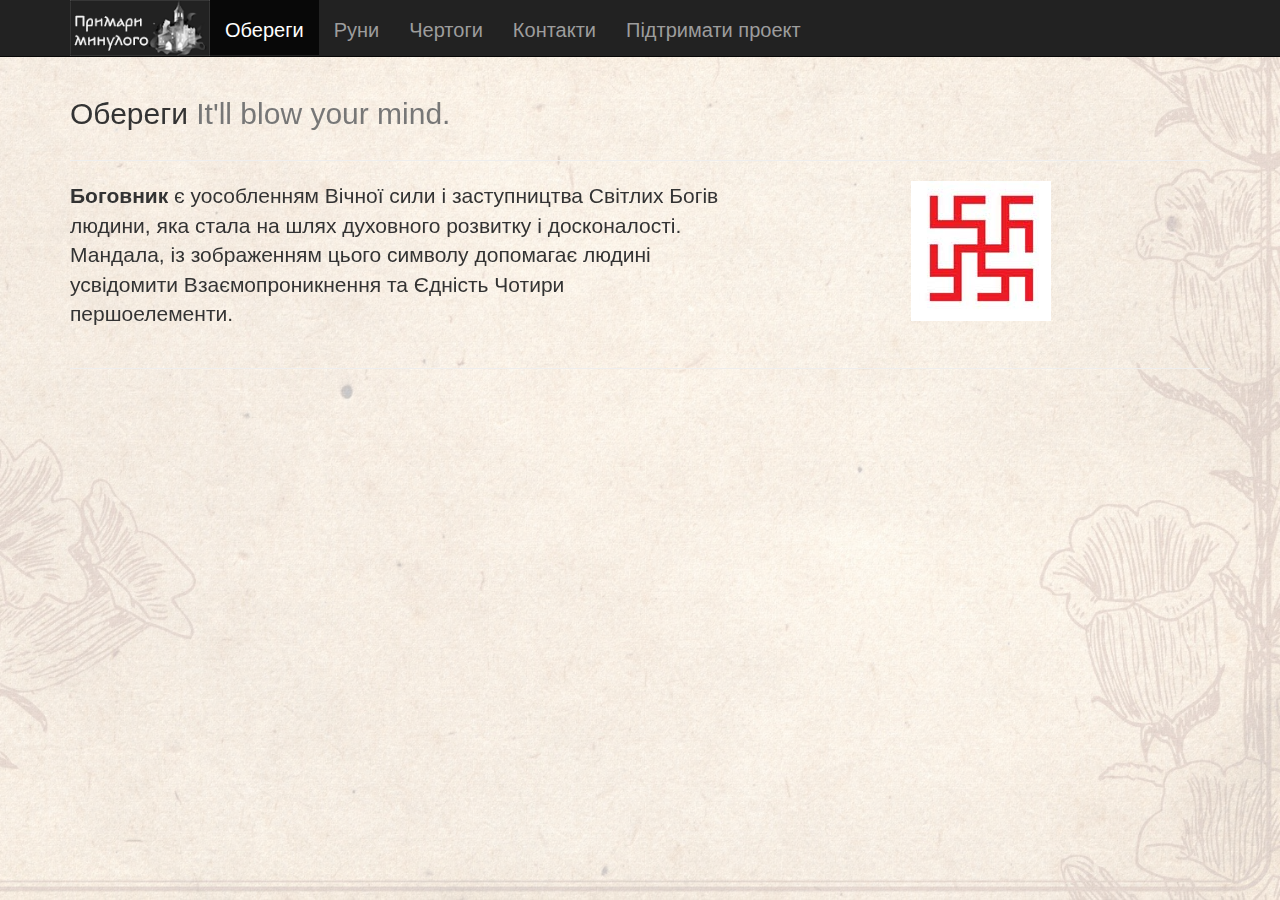
==== amulets.html @ 84f767ae "Updated navbar" ====
<!DOCTYPE html>
<html lang="en">
    <head>
        <meta charset="UTF-8">
        <meta content="width=device-width, initial-scale=1.0" name="viewport">
        <meta name="description" content="">
        <meta name="author" content="AntonMitchenko">
        <meta content="" name="keywords">
        <title>Runes and amulets</title>

        <!-- Favicons -->
        <link href="assets/img/favicon.png" rel="icon" type="image/png">
        <!-- Bootstrap core CSS -->
        <link href="assets/css/bootstrap.min.css" rel="stylesheet">
        <!-- Template Main CSS File -->
        <link href="assets/css/my_style.css" rel="stylesheet">
    </head>
<body>

<header>
    <div class="navbar-wrapper">
        <nav class="navbar navbar-inverse navbar-static-top">
          <div class="container">
            <div class="navbar-header">
                <a href="main_page.html"><img src="assets/img/logo_tr.png" alt="logo"></a>
                <button type="button" class="navbar-toggle collapsed" data-toggle="collapse" data-target="#navbar" aria-expanded="false" aria-controls="navbar">
                    <span class="sr-only">Toggle navigation</span>
                    <span class="icon-bar"></span>
                    <span class="icon-bar"></span>
                    <span class="icon-bar"></span>
                </button>
            </div>
            <div id="navbar" class="navbar-collapse collapse">
              <ul class="nav navbar-nav">
                <li  class="active"><a href="amulets.html">Обереги</a></li>
                <li><a href="runes.html">Руни</a></li>
                <li><a href="character.html">Чертоги</a></li>
                <li><a href="contact.html">Контакти</a></li>
                <li><a href="support_ua.html">Підтримати проект</a></li>
              </ul>
            </div>
          </div>
        </nav>
    </div>
</header>

<main>
    <div class="container">
        <div class="row">
            <div class="col-md-7">
                <h2 class="featurette-heading">Обереги <span class="text-muted">It'll blow your mind.</span></h2>
            </div>
        </div>
        <hr class="featurette-divider">
        <div class="row featurette">
            <div class="col-md-7">
              <p class="lead"><b>Боговник</b> є уособленням Вічної сили і заступництва Світлих Богів людини, яка стала на шлях духовного розвитку і досконалості. Мандала, із зображенням цього символу допомагає людині усвідомити Взаємопроникнення та Єдність Чотири першоелементи.</p>
            </div>
            <div class="col-md-5">
              <img class="featurette-image img-responsive center-block" data-src="holder.js/500x500/auto" alt="500x500" src="assets/img/ob1.jpg" data-holder-rendered="true">
            </div>
        </div>
        <hr class="featurette-divider">
    </div>
</main>

<footer>

</footer>

<!-- jQuery (necessary for Bootstrap's JavaScript plugins) -->
<script src="https://ajax.googleapis.com/ajax/libs/jquery/1.11.3/jquery.min.js"></script>
<!-- Include all compiled plugins (below), or include individual files as needed -->
<script src="assets/js/bootstrap.min.js"></script>
</body>
</html>
---- assets/css/my_style.css ----
/*Pseudo-element selector*/
body::before {
  content: "";
  position: fixed;
  background: #040404 url("../img/bg2.jpg") top right no-repeat;
  opacity: .25;
  background-size: cover;
  left: 0;
  right: 0;
  top: 0;
  height: 100vh;
  z-index: -1;
}
/*Combinators*/
.navbar-nav>li>a {
  font-size: 20px;
  padding-top: 20px;
}
/*Class  selector*/
.navbar-toggle {
  position: relative;
  padding: 16px 13px;
}
/*Responsive*/
@media (max-width: 450px) {
  .cba-logo {
    width: 316px;
  }
}
/*Pseudo-class selector*/
/*Id selector*/
img[alt="logo"] {
  width: 140px;
}
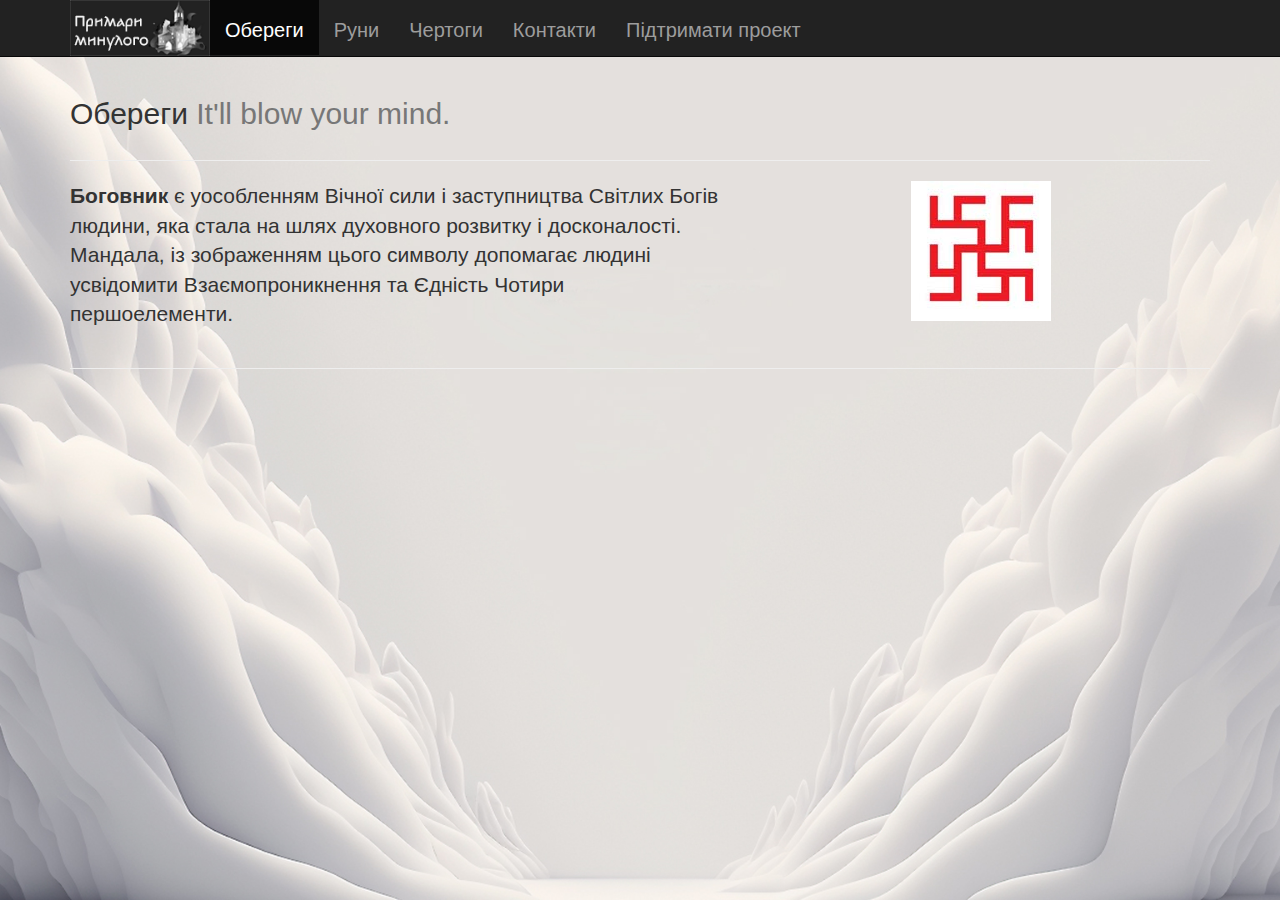
==== commit c3d7a3cc: "Updated bg" ====
--- a/amulets.html
+++ b/amulets.html
@@ -1,22 +1,22 @@
 <!DOCTYPE html>
 <html lang="en">
-    <head>
-        <meta charset="UTF-8">
-        <meta content="width=device-width, initial-scale=1.0" name="viewport">
-        <meta name="description" content="">
-        <meta name="author" content="AntonMitchenko">
-        <meta content="" name="keywords">
-        <title>Runes and amulets</title>
+<head>
+    <meta charset="UTF-8">
+    <meta content="width=device-width, initial-scale=1.0" name="viewport">
+    <meta name="description" content="">
+    <meta name="author" content="AntonMitchenko">
+    <meta content="" name="keywords">
+    <title>Runes and amulets</title>
 
-        <!-- Favicons -->
-        <link href="assets/img/favicon.png" rel="icon" type="image/png">
-        <!-- Bootstrap core CSS -->
-        <link href="assets/css/bootstrap.min.css" rel="stylesheet">
-        <!-- Template Main CSS File -->
-        <link href="assets/css/my_style.css" rel="stylesheet">
-    </head>
+    <!-- Favicons -->
+    <link href="assets/img/favicon.png" rel="icon" type="image/png">
+    <!-- Bootstrap core CSS -->
+    <link href="assets/css/bootstrap.min.css" rel="stylesheet">
+    <!-- Template Main CSS File -->
+    <link href="assets/css/my_style.css" rel="stylesheet">
+</head>
 <body>
-
+<section id="background_section" data-speed="2" data-type="background">
 <header>
     <div class="navbar-wrapper">
         <nav class="navbar navbar-inverse navbar-static-top">
@@ -67,7 +67,7 @@
 <footer>
 
 </footer>
-
+</section>
 <!-- jQuery (necessary for Bootstrap's JavaScript plugins) -->
 <script src="https://ajax.googleapis.com/ajax/libs/jquery/1.11.3/jquery.min.js"></script>
 <!-- Include all compiled plugins (below), or include individual files as needed -->
--- a/assets/css/my_style.css
+++ b/assets/css/my_style.css
@@ -1,16 +1,10 @@
-/*Pseudo-element selector*/
-body::before {
-  content: "";
-  position: fixed;
-  background: #040404 url("../img/bg2.jpg") top right no-repeat;
-  opacity: .25;
-  background-size: cover;
-  left: 0;
-  right: 0;
-  top: 0;
-  height: 100vh;
-  z-index: -1;
-}
+/*
+Check out "bootstrap.css" for the following requirements:
+- Pseudo-element selector (line 2585)
+- Pseudo-class selector (line 48-49)
+- Id selector (line 48-49)
+- Box Model
+*/
 /*Combinators*/
 .navbar-nav>li>a {
   font-size: 20px;
@@ -27,8 +21,17 @@
     width: 316px;
   }
 }
-/*Pseudo-class selector*/
-/*Id selector*/
+
+/*selector with attribute*/
 img[alt="logo"] {
   width: 140px;
 }
+#background_section {
+  background: lightblue url("/assets/img/bg_w.jpg") no-repeat fixed center 2%;
+  background-size: cover;
+  height: 100vh; /* 100% of viewport height */
+  margin: 0 auto;
+  position: relative;
+}
+
+
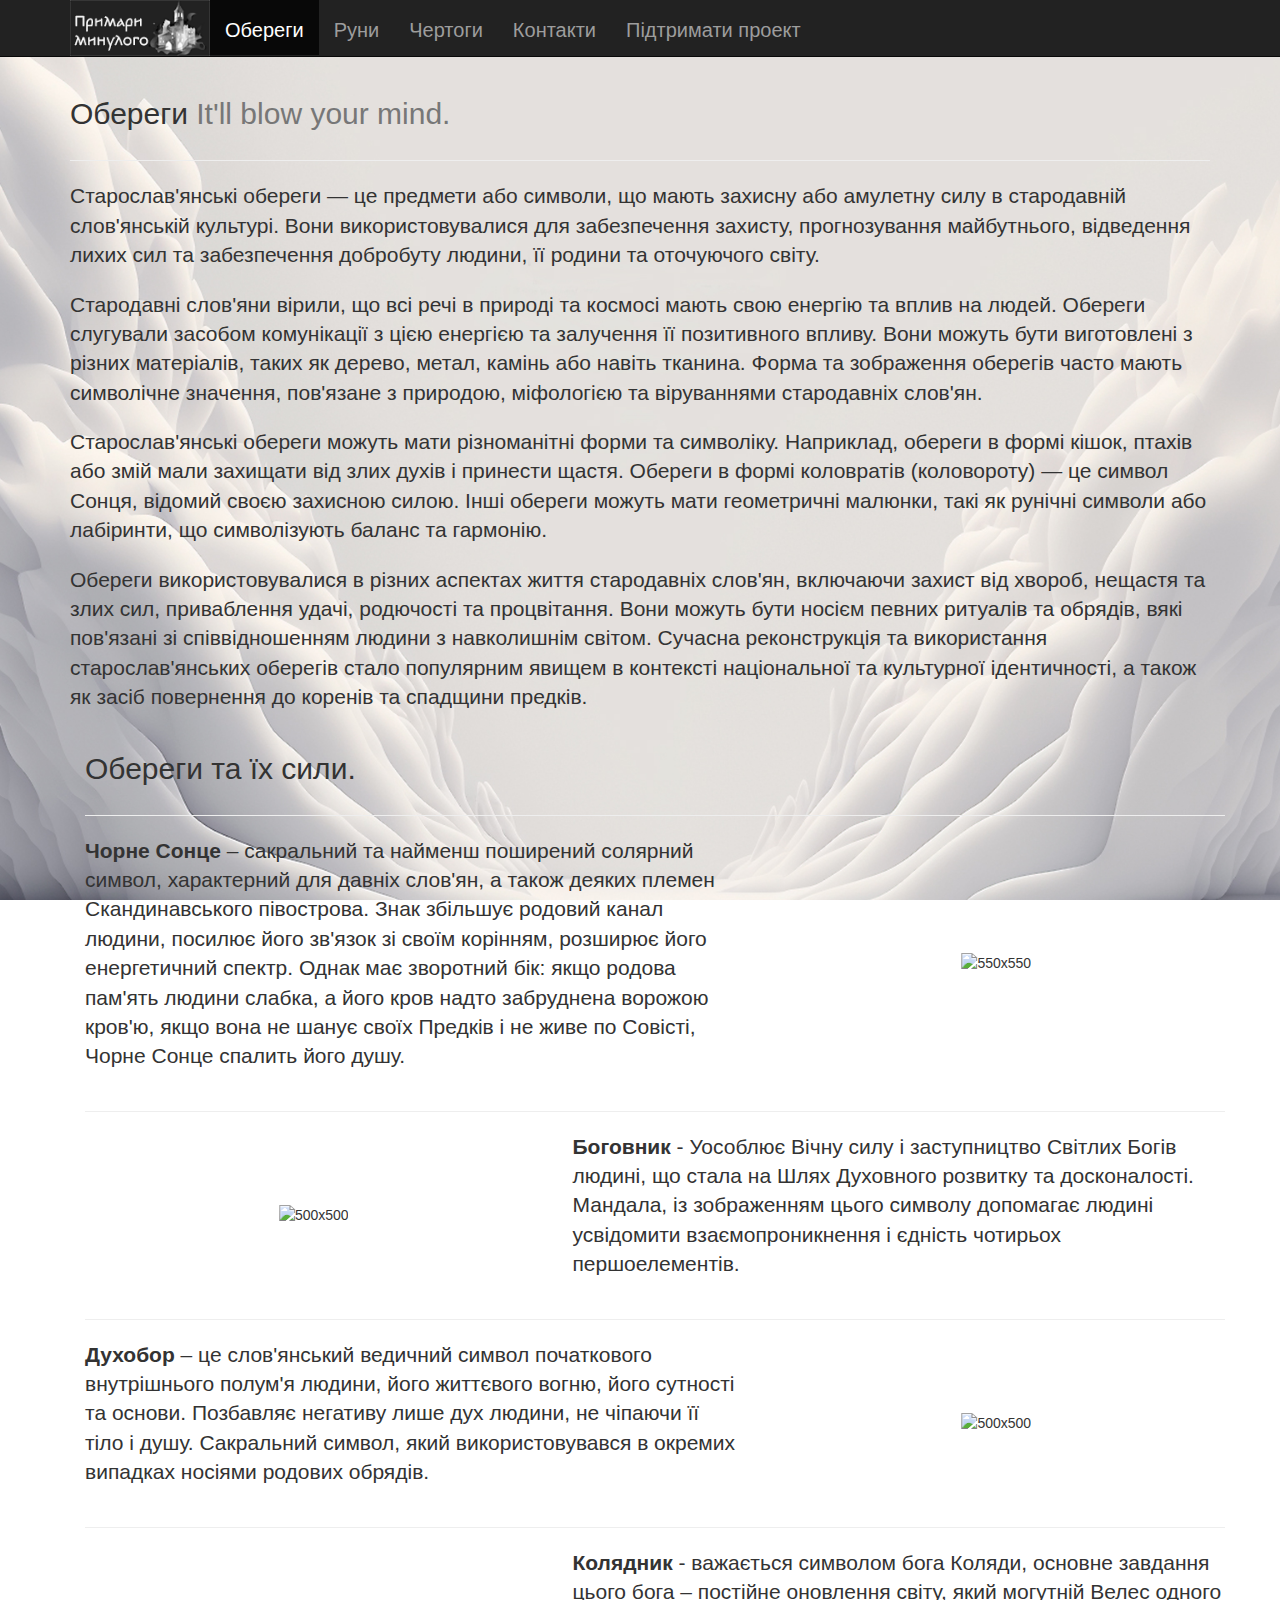
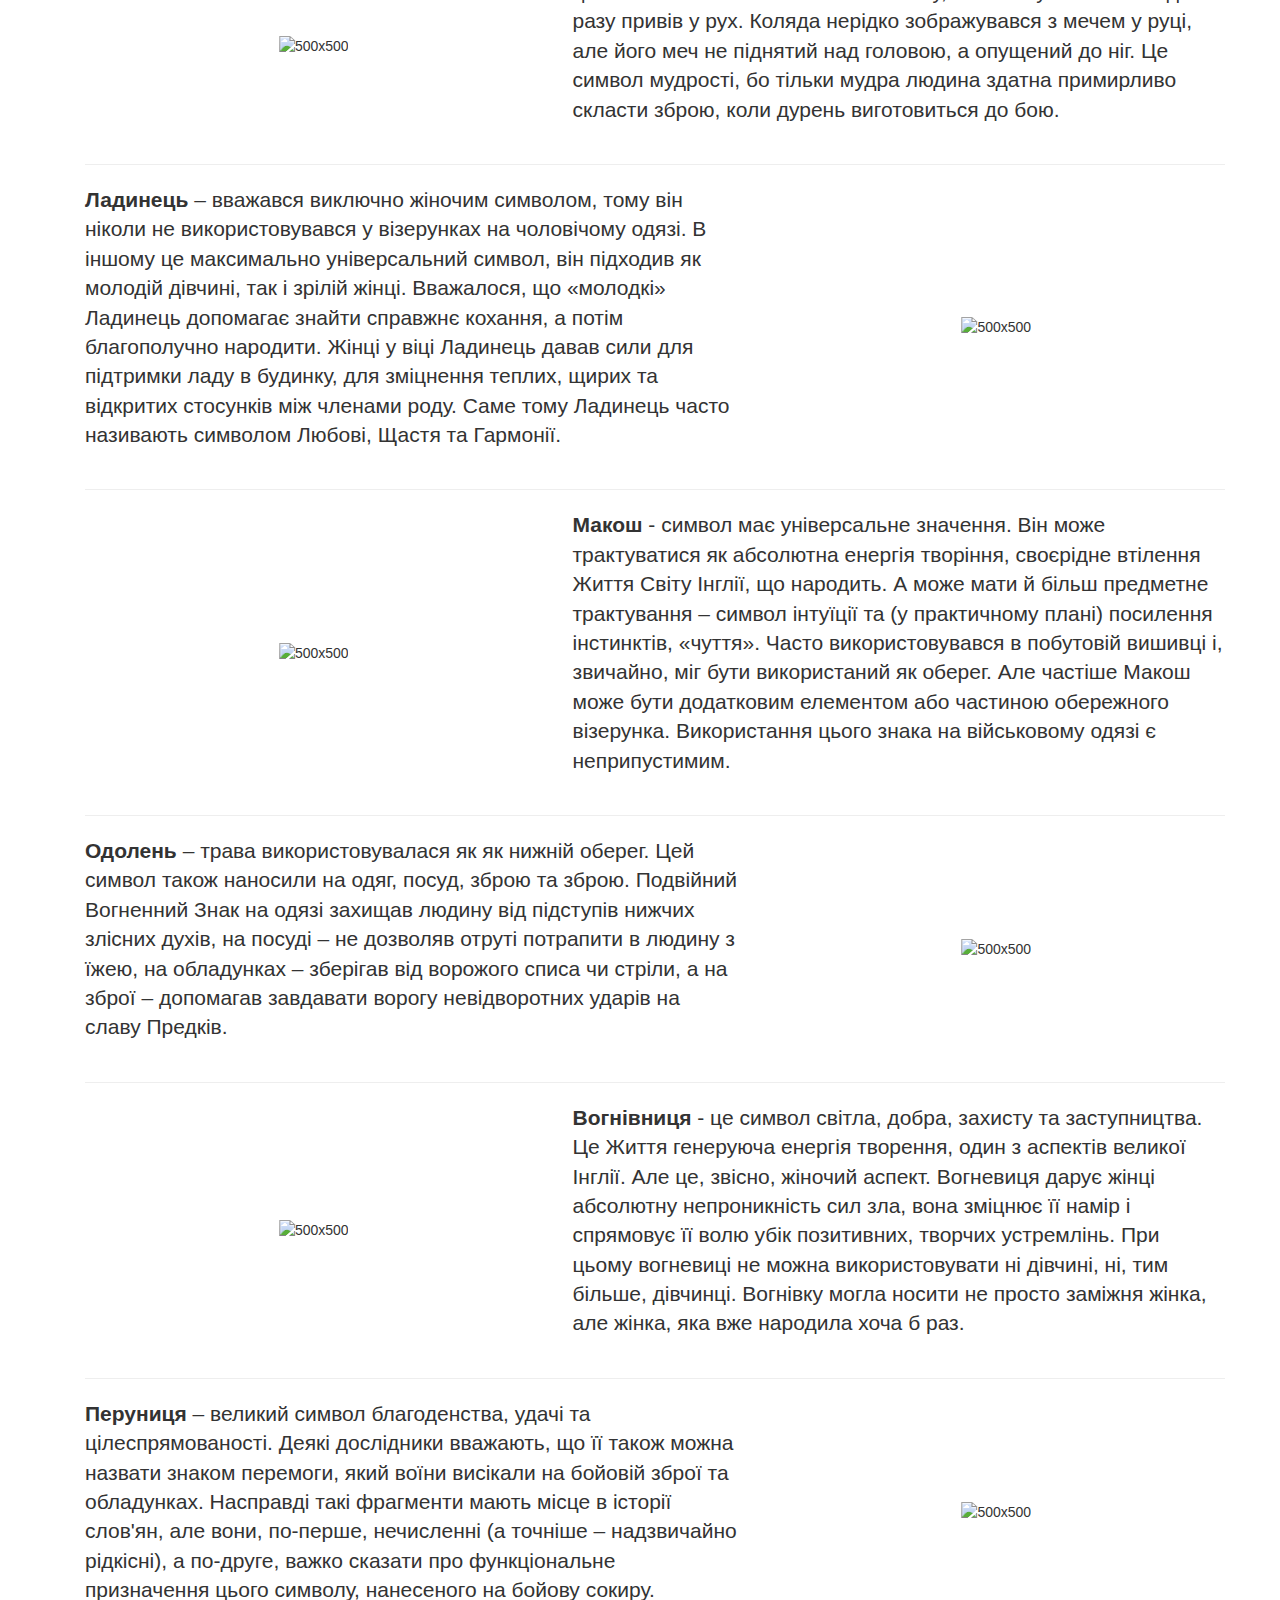
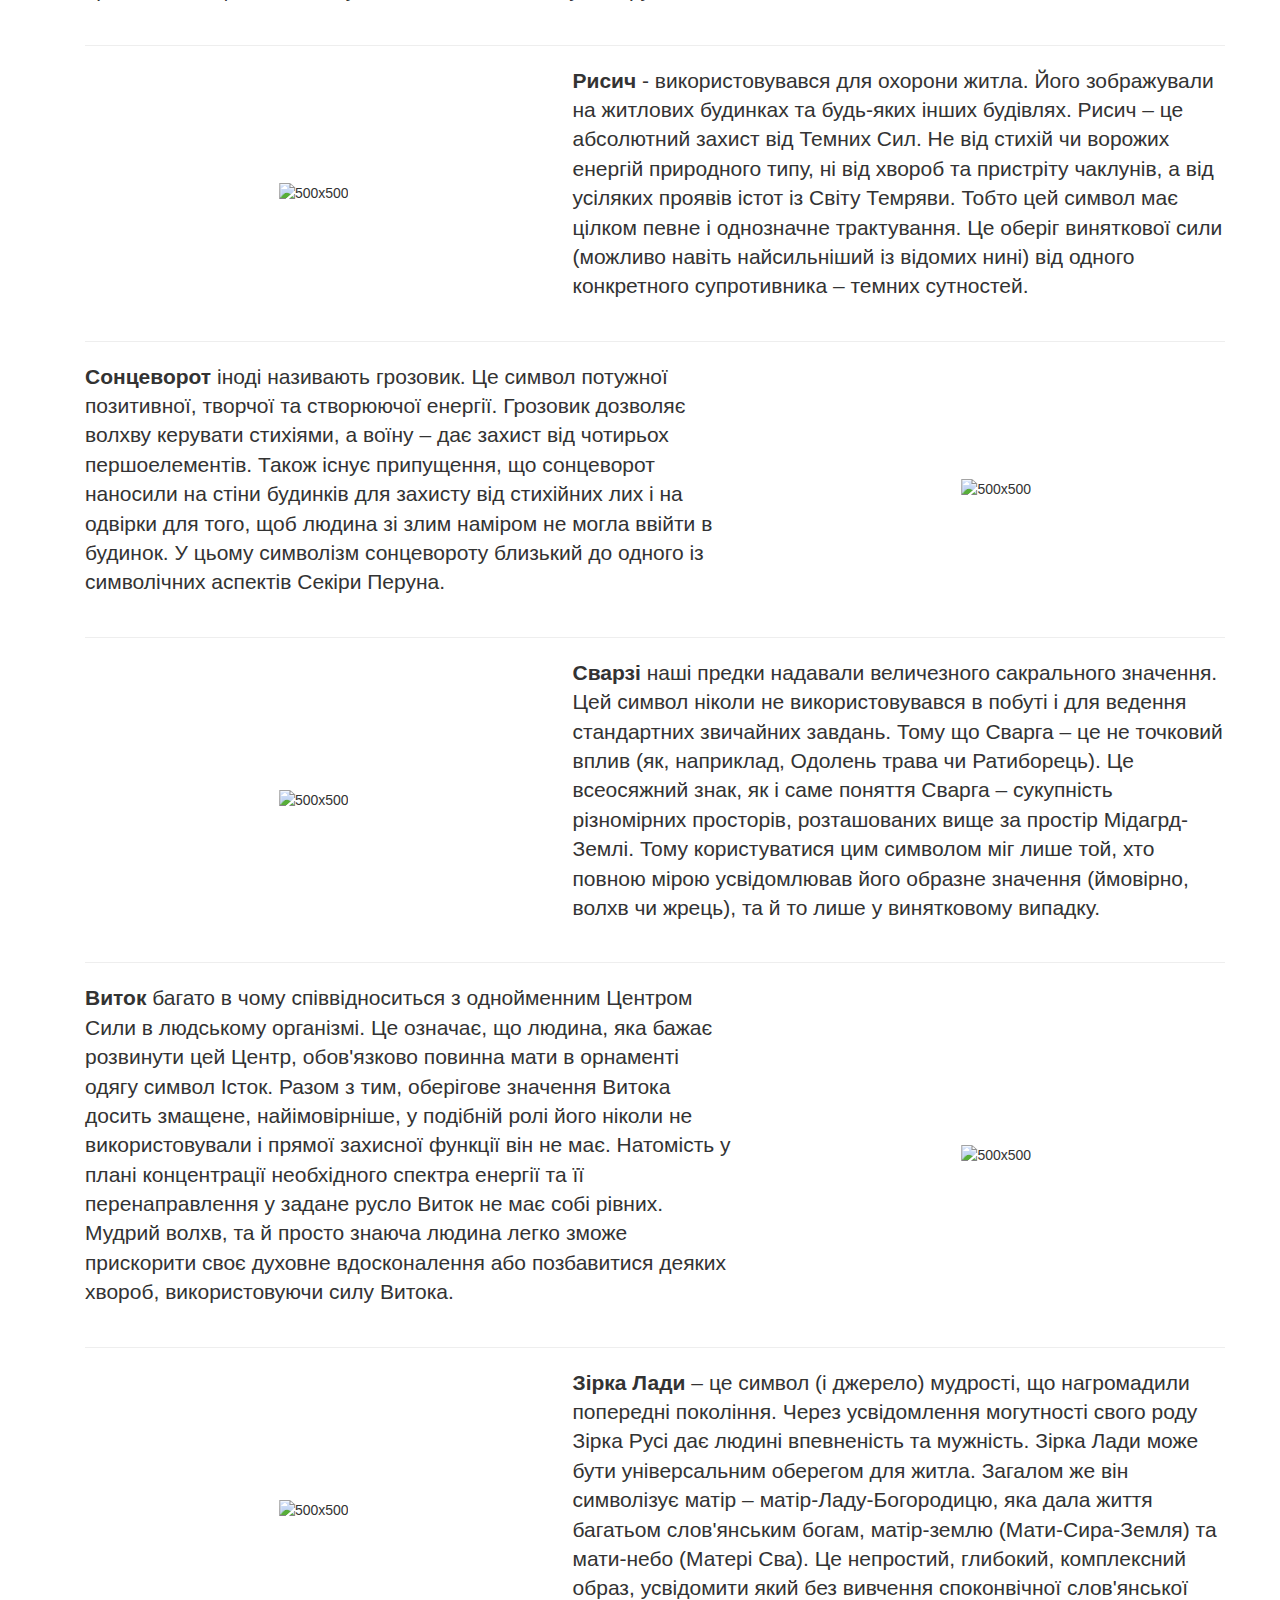
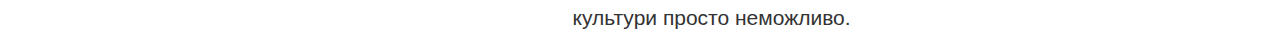
==== commit 0fa3d551: "add a lot new amulets" ====
--- a/amulets.html
+++ b/amulets.html
@@ -12,55 +12,234 @@
     <link href="assets/img/favicon.png" rel="icon" type="image/png">
     <!-- Bootstrap core CSS -->
     <link href="assets/css/bootstrap.min.css" rel="stylesheet">
+    <link href="https://cdn.jsdelivr.net/npm/bootstrap-icons@1.7.1/font/bootstrap-icons.css" rel="stylesheet">
     <!-- Template Main CSS File -->
     <link href="assets/css/my_style.css" rel="stylesheet">
 </head>
 <body>
-<section id="background_section" data-speed="2" data-type="background">
-<header>
-    <div class="navbar-wrapper">
-        <nav class="navbar navbar-inverse navbar-static-top">
-          <div class="container">
-            <div class="navbar-header">
-                <a href="main_page.html"><img src="assets/img/logo_tr.png" alt="logo"></a>
-                <button type="button" class="navbar-toggle collapsed" data-toggle="collapse" data-target="#navbar" aria-expanded="false" aria-controls="navbar">
-                    <span class="sr-only">Toggle navigation</span>
-                    <span class="icon-bar"></span>
-                    <span class="icon-bar"></span>
-                    <span class="icon-bar"></span>
-                </button>
-            </div>
-            <div id="navbar" class="navbar-collapse collapse">
-              <ul class="nav navbar-nav">
-                <li  class="active"><a href="amulets.html">Обереги</a></li>
-                <li><a href="runes.html">Руни</a></li>
-                <li><a href="character.html">Чертоги</a></li>
-                <li><a href="contact.html">Контакти</a></li>
-                <li><a href="support_ua.html">Підтримати проект</a></li>
-              </ul>
-            </div>
-          </div>
-        </nav>
-    </div>
+    <section id="background_section" data-speed="2" data-type="background">
+    <header>
+        <div class="navbar-wrapper">
+            <nav class="navbar navbar-inverse navbar-static-top">
+              <div class="container">
+                <div class="navbar-header">
+                    <a href="index.html"><img src="assets/img/logo_tr.png" alt="logo"></a>
+                    <button type="button" class="navbar-toggle collapsed" data-toggle="collapse" data-target="#navbar" aria-expanded="false" aria-controls="navbar">
+                        <span class="sr-only">Toggle navigation</span>
+                        <span class="icon-bar"></span>
+                        <span class="icon-bar"></span>
+                        <span class="icon-bar"></span>
+                    </button>
+                </div>
+                <div id="navbar" class="navbar-collapse collapse">
+                  <ul class="nav navbar-nav">
+                    <li  class="active"><a href="amulets.html">Обереги</a></li>
+                    <li><a href="runes.html">Руни</a></li>
+                    <li><a href="character.html">Чертоги</a></li>
+                    <li><a href="contact.html">Контакти</a></li>
+                    <li><a href="support_ua.html">Підтримати проект</a></li>
+                  </ul>
+                </div>
+              </div>
+            </nav>
+        </div>
 </header>
 
-<main>
-    <div class="container">
+<!-- Back to top button -->
+<button
+        type="button"
+        class="btn btn-danger btn-floating btn-lg"
+        id="btn-back-to-top"
+        >
+  <i class="bi bi-arrow-up"></i>
+</button>
+
+<main class="character">
+    <div class="container container-character">
+
         <div class="row">
             <div class="col-md-7">
                 <h2 class="featurette-heading">Обереги <span class="text-muted">It'll blow your mind.</span></h2>
             </div>
         </div>
-        <hr class="featurette-divider">
-        <div class="row featurette">
-            <div class="col-md-7">
-              <p class="lead"><b>Боговник</b> є уособленням Вічної сили і заступництва Світлих Богів людини, яка стала на шлях духовного розвитку і досконалості. Мандала, із зображенням цього символу допомагає людині усвідомити Взаємопроникнення та Єдність Чотири першоелементи.</p>
-            </div>
-            <div class="col-md-5">
-              <img class="featurette-image img-responsive center-block" data-src="holder.js/500x500/auto" alt="500x500" src="assets/img/ob1.jpg" data-holder-rendered="true">
-            </div>
+
+            <hr class="featurette-divider">
+            <div class="row featurette">
+                <div class="col-md-12">
+                  <p class="lead">  Старослав'янські обереги — це предмети або символи, що мають захисну або амулетну
+                      силу в стародавній слов'янській культурі. Вони використовувалися для забезпечення захисту,
+                      прогнозування майбутнього, відведення лихих сил та забезпечення добробуту людини, її родини та
+                      оточуючого світу.</p>
+                  <p class="lead">  Стародавні слов'яни вірили, що всі речі в природі та космосі мають свою енергію
+                      та вплив на людей. Обереги слугували засобом комунікації з цією енергією та залучення її
+                      позитивного впливу. Вони можуть бути виготовлені з різних матеріалів, таких як дерево, метал,
+                      камінь або навіть тканина. Форма та зображення оберегів часто мають символічне значення,
+                      пов'язане з природою, міфологією та віруваннями стародавніх слов'ян.</p>
+                  <p class="lead">  Старослав'янські обереги можуть мати різноманітні форми та символіку. Наприклад,
+                      обереги в формі кішок, птахів або змій мали захищати від злих духів і принести щастя. Обереги в
+                      формі коловратів (коловороту) — це символ Сонця, відомий своєю захисною силою. Інші обереги можуть
+                      мати геометричні малюнки, такі як рунічні символи або лабіринти, що символізують баланс та
+                      гармонію.
+                  <p class="lead"> Обереги використовувалися в різних аспектах життя стародавніх слов'ян, включаючи захист
+                      від хвороб, нещастя та злих сил, приваблення удачі, родючості та процвітання. Вони можуть бути
+                      носієм певних ритуалів та обрядів, вякі пов'язані зі співвідношенням людини з навколишнім світом.
+                    Сучасна реконструкція та використання старослав'янських оберегів стало популярним явищем в контексті
+                    національної та культурної ідентичності, а також як засіб повернення до коренів та спадщини предків.</p>
+                </div>
+            </div>
+
+    <section id="background_section_character_des" data-speed="2" data-type="background">
+        <div class="container">
+
+            <div class="row">
+                <div class="col-md-7">
+                    <h2 class="featurette-heading">Обереги та їх сили.</h2>
+                </div>
+            </div>
+
+            <hr class="featurette-divider">
+            <div class="row featurette">
+                <div class="col-md-7">
+                  <p class="lead"><b>Чорне Сонце </b> – сакральний та найменш поширений солярний символ, характерний для давніх слов'ян, а також деяких племен Скандинавського півострова. Знак збільшує родовий канал людини, посилює його зв'язок зі своїм корінням, розширює його енергетичний спектр. Однак має зворотний бік: якщо родова пам'ять людини слабка, а його кров надто забруднена ворожою кров'ю, якщо вона не шанує своїх Предків і не живе по Совісті, Чорне Сонце спалить його душу.</p>
+                </div>
+                <div class="col-md-5 zoom-image">
+                  <img class="featurette-image img-responsive center-block" data-src="holder.js/500x500/auto" alt="550x550" src="assets/img/amulet/bs.jpg" data-holder-rendered="true">
+                </div>
+            </div>
+
+
+            <hr class="featurette-divider">
+            <div class="row featurette">
+                <div class="col-md-5 zoom-image zoom-image">
+                  <img class="featurette-image img-responsive center-block" data-src="holder.js/500x500/auto" alt="500x500" src="assets/img/amulet/bogovnik.jpg" data-holder-rendered="true">
+                </div>
+                <div class="col-md-7" id="text-container">
+                  <p class="lead"><b>Боговник </b> - Уособлює Вічну силу і заступництво Світлих Богів людині, що стала на Шлях Духовного розвитку та досконалості. Мандала, із зображенням цього символу допомагає людині усвідомити взаємопроникнення і єдність чотирьох першоелементів.</p>
+                </div>
+            </div>
+
+            <hr class="featurette-divider">
+            <div class="row featurette">
+                <div class="col-md-7">
+                  <p class="lead"><b>Духобор </b> – це слов'янський ведичний символ початкового внутрішнього полум'я людини, його життєвого вогню, його сутності та основи. Позбавляє негативу лише дух людини, не чіпаючи її тіло і душу. Сакральний символ, який використовувався в окремих випадках носіями родових обрядів.</p>
+                </div>
+                <div class="col-md-5 zoom-image">
+                  <img class="featurette-image img-responsive center-block" data-src="holder.js/500x500/auto" alt="500x500" src="assets/img/amulet/duhobor.jpg" data-holder-rendered="true">
+                </div>
+            </div>
+
+            <hr class="featurette-divider">
+            <div class="row featurette">
+                <div class="col-md-5 zoom-image">
+                  <img class="featurette-image img-responsive center-block" data-src="holder.js/500x500/auto" alt="500x500" src="assets/img/amulet/kolyada.jpg" data-holder-rendered="true">
+                </div>
+                <div class="col-md-7">
+                  <p class="lead"><b>Колядник </b> - важається символом бога Коляди, основне завдання цього бога – постійне оновлення світу, який могутній Велес одного разу привів у рух. Коляда нерідко зображувався з мечем у руці, але його меч не піднятий над головою, а опущений до ніг. Це символ мудрості, бо тільки мудра людина здатна примирливо скласти зброю, коли дурень виготовиться до бою.</p>
+                </div>
+            </div>
+
+            <hr class="featurette-divider">
+            <div class="row featurette">
+                <div class="col-md-7">
+                  <p class="lead"><b>Ладинець</b> – вважався виключно жіночим символом, тому він ніколи не використовувався у візерунках на чоловічому одязі. В іншому це максимально універсальний символ, він підходив як молодій дівчині, так і зрілій жінці. Вважалося, що «молодкі» Ладинець допомагає знайти справжнє кохання, а потім благополучно народити. Жінці у віці Ладинець давав сили для підтримки ладу в будинку, для зміцнення теплих, щирих та відкритих стосунків між членами роду. Саме тому Ладинець часто називають символом Любові, Щастя та Гармонії.</p>
+                </div>
+                <div class="col-md-5 zoom-image">
+                  <img class="featurette-image img-responsive center-block" data-src="holder.js/500x500/auto" alt="500x500" src="assets/img/amulet/ladines.jpg" data-holder-rendered="true">
+                </div>
+            </div>
+
+            <hr class="featurette-divider">
+            <div class="row featurette">
+                <div class="col-md-5 zoom-image">
+                  <img class="featurette-image img-responsive center-block" data-src="holder.js/500x500/auto" alt="500x500" src="assets/img/amulet/makosh.jpg" data-holder-rendered="true">
+                </div>
+                <div class="col-md-7">
+                  <p class="lead"><b>Макош</b> - символ має універсальне значення. Він може трактуватися як абсолютна енергія творіння, своєрідне втілення Життя Світу Інглії, що народить. А може мати й більш предметне трактування – символ інтуїції та (у практичному плані) посилення інстинктів, «чуття». Часто використовувався в побутовій вишивці і, звичайно, міг бути використаний як оберег. Але частіше Макош може бути додатковим елементом або частиною обережного візерунка. Використання цього знака на військовому одязі є неприпустимим.</p>
+                </div>
+            </div>
+
+            <hr class="featurette-divider">
+            <div class="row featurette">
+                <div class="col-md-7">
+                  <p class="lead"><b>Одолень</b> – трава використовувалася як як нижній оберег. Цей символ також наносили на одяг, посуд, зброю та зброю. Подвійний Вогненний Знак на одязі захищав людину від підступів нижчих злісних духів, на посуді – не дозволяв отруті потрапити в людину з їжею, на обладунках – зберігав від ворожого списа чи стріли, а на зброї – допомагав завдавати ворогу невідворотних ударів на славу Предків.</p>
+                </div>
+                <div class="col-md-5 zoom-image">
+                  <img class="featurette-image img-responsive center-block" data-src="holder.js/500x500/auto" alt="500x500" src="assets/img/amulet/odolen.jpg" data-holder-rendered="true">
+                </div>
+            </div>
+
+            <hr class="featurette-divider">
+            <div class="row featurette">
+                <div class="col-md-5 zoom-image">
+                  <img class="featurette-image img-responsive center-block" data-src="holder.js/500x500/auto" alt="500x500" src="assets/img/amulet/vogin.jpg" data-holder-rendered="true">
+                </div>
+                <div class="col-md-7">
+                  <p class="lead"><b>Вогнівниця </b> - це символ світла, добра, захисту та заступництва. Це Життя генеруюча енергія творення, один з аспектів великої Інглії. Але це, звісно, жіночий аспект. Вогневиця дарує жінці абсолютну непроникність сил зла, вона зміцнює її намір і спрямовує її волю убік позитивних, творчих устремлінь. При цьому вогневиці не можна використовувати ні дівчині, ні, тим більше, дівчинці. Вогнівку могла носити не просто заміжня жінка, але жінка, яка вже народила хоча б раз.</p>
+                </div>
+            </div>
+
+            <hr class="featurette-divider">
+            <div class="row featurette">
+                <div class="col-md-7">
+                  <p class="lead"><b>Перуниця</b> – великий символ благоденства, удачі та цілеспрямованості. Деякі дослідники вважають, що її також можна назвати знаком перемоги, який воїни висікали на бойовій зброї та обладунках. Насправді такі фрагменти мають місце в історії слов'ян, але вони, по-перше, нечисленні (а точніше – надзвичайно рідкісні), а по-друге, важко сказати про функціональне призначення цього символу, нанесеного на бойову сокиру.</p>
+                </div>
+                <div class="col-md-5 zoom-image">
+                  <img class="featurette-image img-responsive center-block" data-src="holder.js/500x500/auto" alt="500x500" src="assets/img/amulet/odolen.jpg" data-holder-rendered="true">
+                </div>
+            </div>
+
+            <hr class="featurette-divider">
+            <div class="row featurette">
+                <div class="col-md-5 zoom-image">
+                  <img class="featurette-image img-responsive center-block" data-src="holder.js/500x500/auto" alt="500x500" src="assets/img/amulet/Rusich.jpg" data-holder-rendered="true">
+                </div>
+                <div class="col-md-7">
+                  <p class="lead"><b>Рисич</b> - використовувався для охорони житла. Його зображували на житлових будинках та будь-яких інших будівлях. Рисич – це абсолютний захист від Темних Сил. Не від стихій чи ворожих енергій природного типу, ні від хвороб та пристріту чаклунів, а від усіляких проявів істот із Світу Темряви. Тобто цей символ має цілком певне і однозначне трактування. Це оберіг виняткової сили (можливо навіть найсильніший із відомих нині) від одного конкретного супротивника – темних сутностей.</p>
+                </div>
+            </div>
+
+            <hr class="featurette-divider">
+            <div class="row featurette">
+                <div class="col-md-7">
+                  <p class="lead"><b>Сонцеворот </b> іноді називають грозовик. Це символ потужної позитивної, творчої та створюючої енергії. Грозовик дозволяє волхву керувати стихіями, а воїну – дає захист від чотирьох першоелементів. Також існує припущення, що сонцеворот наносили на стіни будинків для захисту від стихійних лих і на одвірки для того, щоб людина зі злим наміром не могла ввійти в будинок. У цьому символізм сонцевороту близький до одного із символічних аспектів Секіри Перуна.</p>
+                </div>
+                <div class="col-md-5 zoom-image">
+                  <img class="featurette-image img-responsive center-block" data-src="holder.js/500x500/auto" alt="500x500" src="assets/img/amulet/soncevorot.jpg" data-holder-rendered="true">
+                </div>
+            </div>
+
+            <hr class="featurette-divider">
+            <div class="row featurette">
+                <div class="col-md-5 zoom-image">
+                  <img class="featurette-image img-responsive center-block" data-src="holder.js/500x500/auto" alt="500x500" src="assets/img/amulet/svarzi.jpg" data-holder-rendered="true">
+                </div>
+                <div class="col-md-7">
+                  <p class="lead"><b>Сварзі</b> наші предки надавали величезного сакрального значення. Цей символ ніколи не використовувався в побуті і для ведення стандартних звичайних завдань. Тому що Сварга – це не точковий вплив (як, наприклад, Одолень трава чи Ратиборець). Це всеосяжний знак, як і саме поняття Сварга – сукупність різномірних просторів, розташованих вище за простір Мідагрд-Землі. Тому користуватися цим символом міг лише той, хто повною мірою усвідомлював його образне значення (ймовірно, волхв чи жрець), та й то лише у винятковому випадку.</p>
+                </div>
+            </div>
+
+            <hr class="featurette-divider">
+            <div class="row featurette">
+                <div class="col-md-7">
+                  <p class="lead"><b>Виток</b> багато в чому співвідноситься з однойменним Центром Сили в людському організмі. Це означає, що людина, яка бажає розвинути цей Центр, обов'язково повинна мати в орнаменті одягу символ Істок. Разом з тим, оберігове значення Витока досить змащене, найімовірніше, у подібній ролі його ніколи не використовували і прямої захисної функції він не має. Натомість у плані концентрації необхідного спектра енергії та її перенаправлення у задане русло Виток не має собі рівних. Мудрий волхв, та й просто знаюча людина легко зможе прискорити своє духовне вдосконалення або позбавитися деяких хвороб, використовуючи силу Витока.</p>
+                </div>
+                <div class="col-md-5 zoom-image">
+                  <img class="featurette-image img-responsive center-block" data-src="holder.js/500x500/auto" alt="500x500" src="assets/img/amulet/istok.jpg" data-holder-rendered="true">
+                </div>
+            </div>
+
+            <hr class="featurette-divider">
+            <div class="row featurette">
+                <div class="col-md-5 zoom-image">
+                  <img class="featurette-image img-responsive center-block" data-src="holder.js/500x500/auto" alt="500x500" src="assets/img/amulet/ladi.jpg" data-holder-rendered="true">
+                </div>
+                <div class="col-md-7">
+                  <p class="lead"><b>Зірка Лади</b> – це символ (і джерело) мудрості, що нагромадили попередні покоління. Через усвідомлення могутності свого роду Зірка Русі дає людині впевненість та мужність. Зірка Лади може бути універсальним оберегом для житла. Загалом же він символізує матір – матір-Ладу-Богородицю, яка дала життя багатьом слов'янським богам, матір-землю (Мати-Сира-Земля) та мати-небо (Матері Сва). Це непростий, глибокий, комплексний образ, усвідомити який без вивчення споконвічної слов'янської культури просто неможливо.</p>
+                </div>
+            </div>
+
         </div>
-        <hr class="featurette-divider">
+    </section>
     </div>
 </main>
 
@@ -68,6 +247,8 @@
 
 </footer>
 </section>
+<!-- btn-to-top.js -->
+<script src="assets/js/btn-to-top.js"></script>
 <!-- jQuery (necessary for Bootstrap's JavaScript plugins) -->
 <script src="https://ajax.googleapis.com/ajax/libs/jquery/1.11.3/jquery.min.js"></script>
 <!-- Include all compiled plugins (below), or include individual files as needed -->
--- a/assets/css/my_style.css
+++ b/assets/css/my_style.css
@@ -2,8 +2,7 @@
 Check out "bootstrap.css" for the following requirements:
 - Pseudo-element selector (line 2585)
 - Pseudo-class selector (line 48-49)
-- Id selector (line 48-49)
-- Box Model
+- Box Model (.container, all col- types)
 */
 /*Combinators*/
 .navbar-nav>li>a {
@@ -26,12 +25,81 @@
 img[alt="logo"] {
   width: 140px;
 }
+/*Id selector*/
 #background_section {
-  background: lightblue url("/assets/img/bg_w.jpg") no-repeat fixed center 2%;
+  background: url("/assets/img/bg_w.jpg") no-repeat fixed center;
   background-size: cover;
   height: 100vh; /* 100% of viewport height */
   margin: 0 auto;
   position: relative;
 }
+.or-sep {
+  font-size: 20px;
+  position: relative;
+  padding-left: 40%;
+  padding-top: 40%;
+}
+#pass_forget {
+  position: relative;
+  left: 190px;
+}
+#submitComment {
+    margin-top: 15px;
+}
+.commentBox {
+    margin: auto;
+}
 
+#commentDisplay {
+    background: #f0f0f0;
+    padding: 10px;
+    margin-bottom: 10px;
+    height: 200px;
+    overflow-y: scroll;
+}
 
+#commentInput {
+    height: 100px;
+}
+#btn-back-to-top {
+    position: fixed;
+    bottom: 20px;
+    right: 20px;
+    display: none;
+    padding: 12px 12px;
+    font-size: 30px;
+    line-height: 0;
+    border-radius: 32px;
+}
+
+#text-container {
+  display: flex;
+  align-items: center;
+  justify-content: center;
+}
+
+.zoom-image {
+  transition: transform .2s; /* Animation */
+}
+
+.zoom-image:hover {
+  transform: scale(1.5); /* (150% zoom - Note: if the zoom is too large, it will go outside of the viewport) */
+
+}
+
+.row.featurette {
+  display: flex;
+  align-items: center;
+  justify-content: center;
+}
+
+.col-md-5 {
+  position: relative;
+}
+
+.featurette-image {
+  position: absolute;
+  top: 50%;
+  left: 50%;
+  transform: translate(-50%, -50%);
+}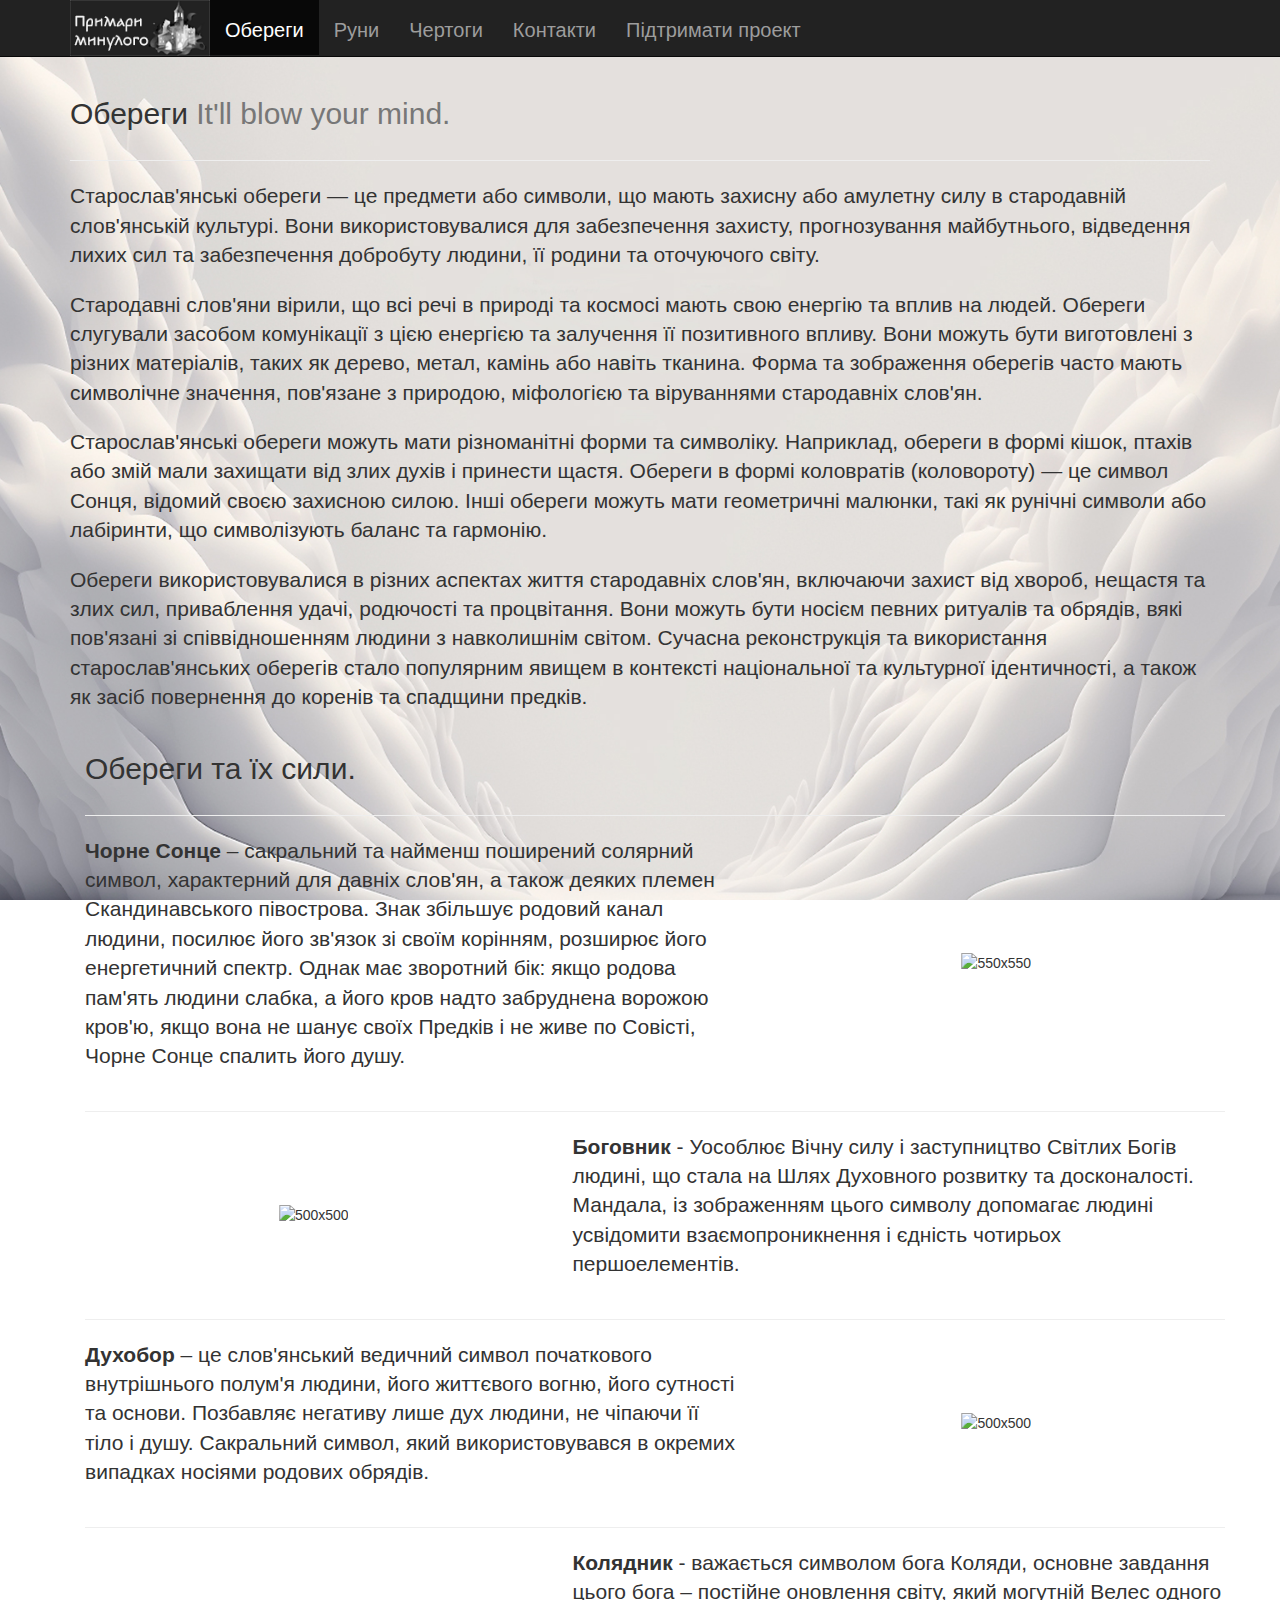
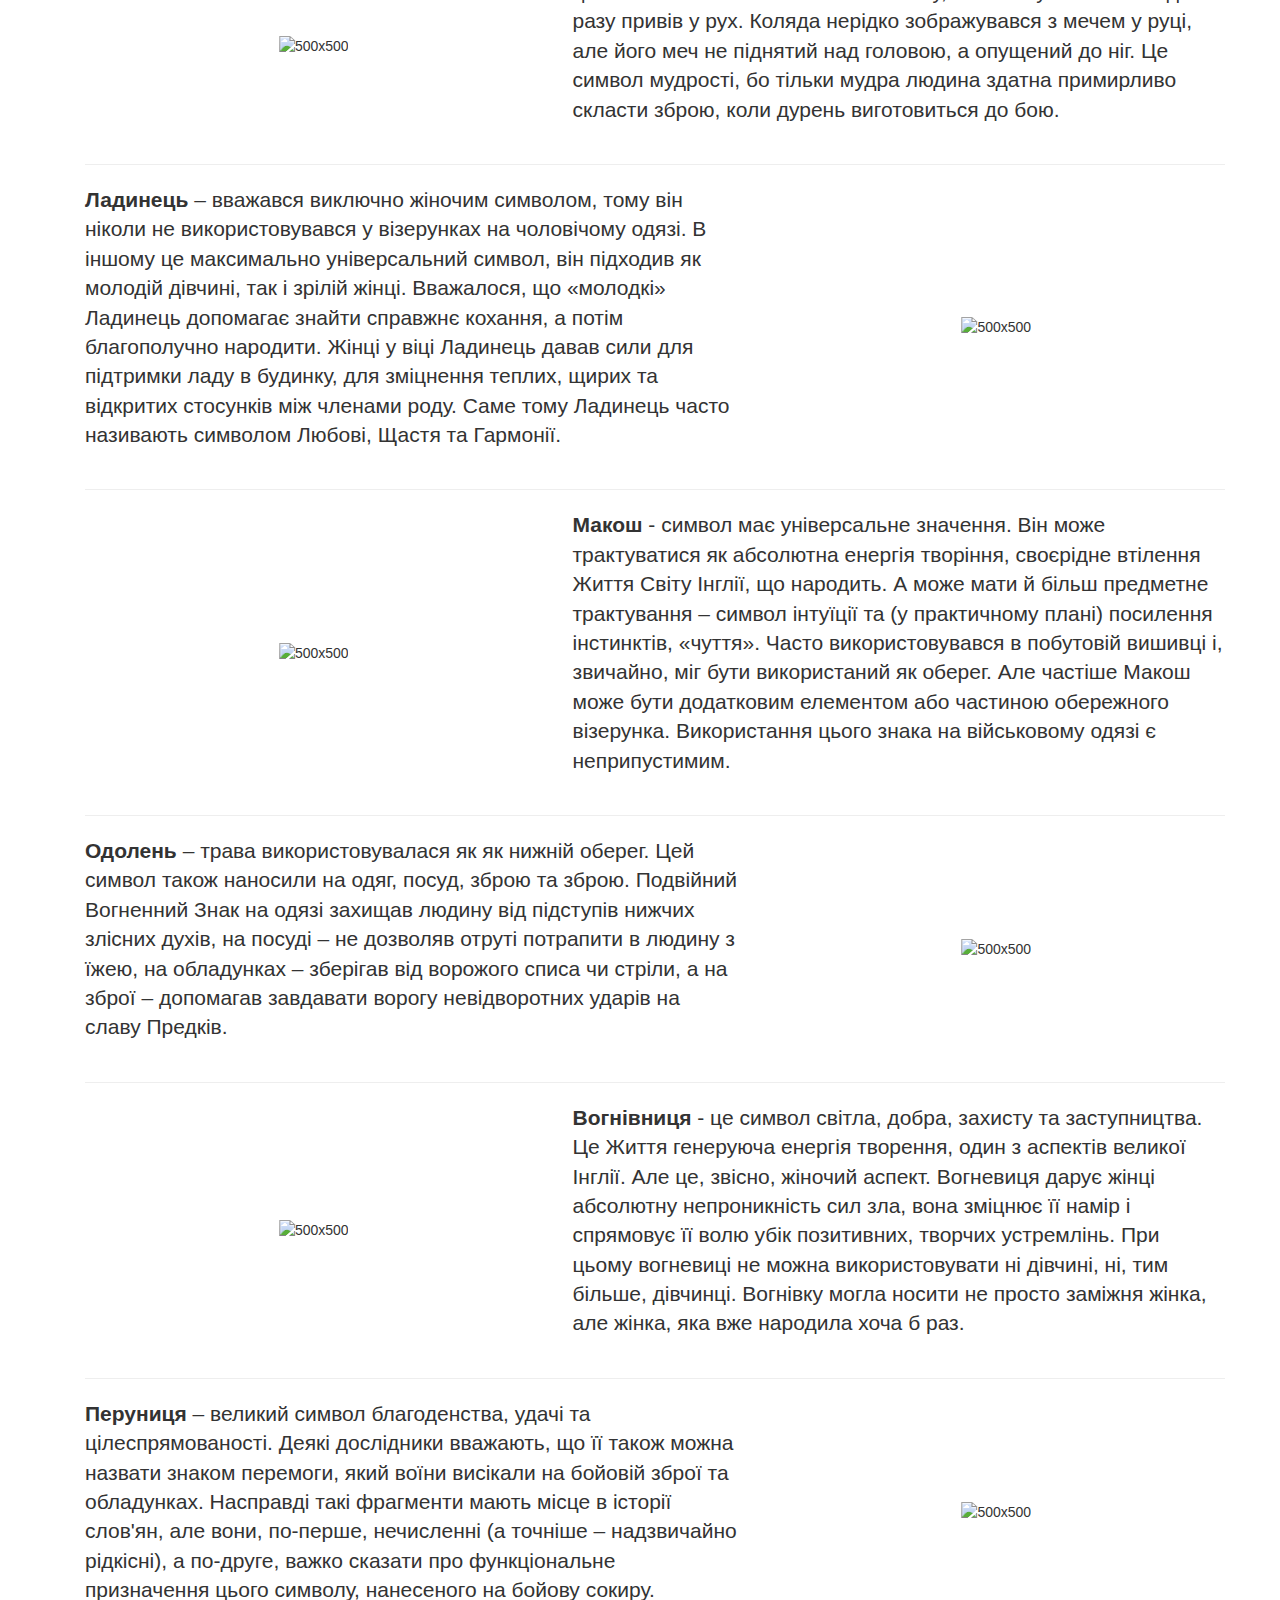
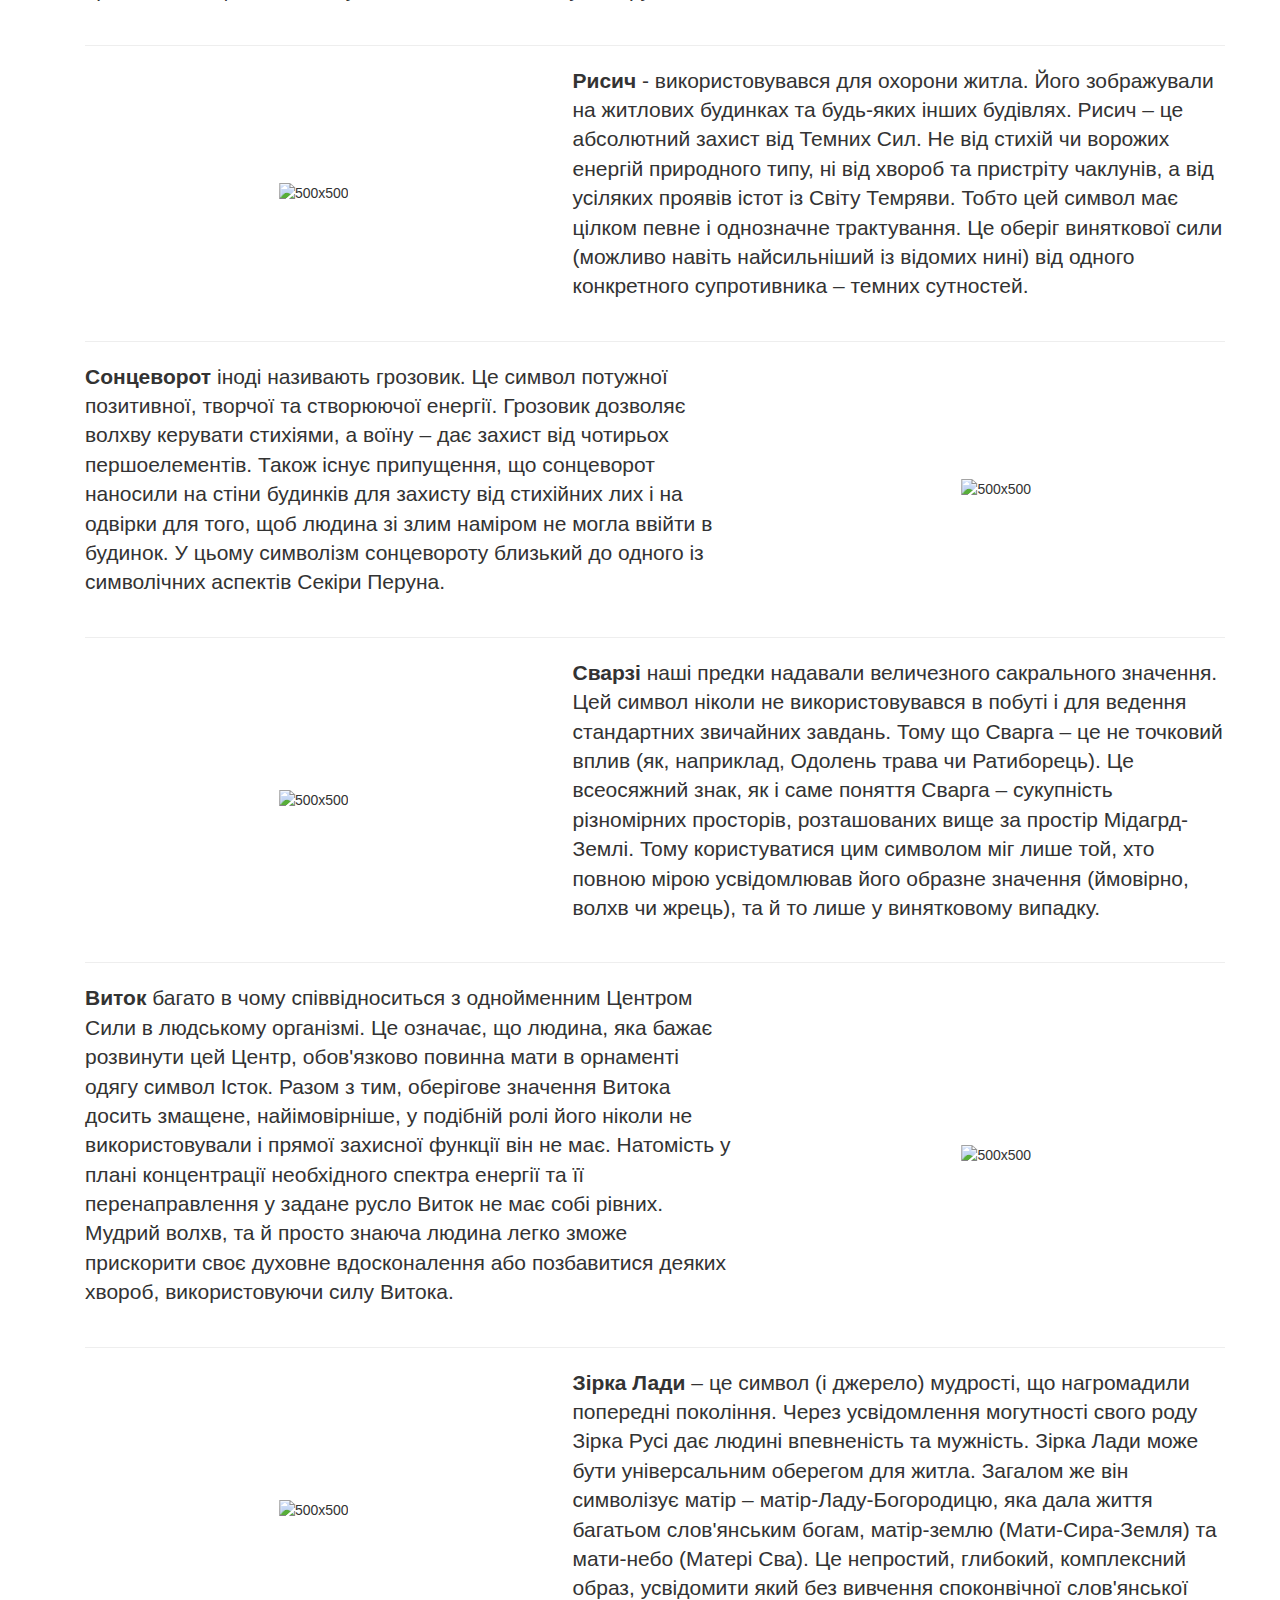
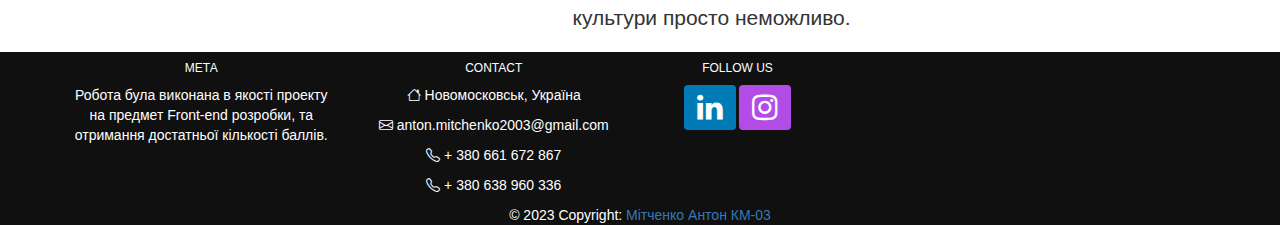
==== commit 43b3e77b: "add footer information" ====
--- a/amulets.html
+++ b/amulets.html
@@ -6,6 +6,9 @@
     <meta name="description" content="">
     <meta name="author" content="AntonMitchenko">
     <meta content="" name="keywords">
+
+    <meta name="viewport" content="width=device-width, initial-scale=1">
+    <link rel="stylesheet" href="https://cdnjs.cloudflare.com/ajax/libs/font-awesome/4.7.0/css/font-awesome.min.css">
     <title>Runes and amulets</title>
 
     <!-- Favicons -->
@@ -15,6 +18,7 @@
     <link href="https://cdn.jsdelivr.net/npm/bootstrap-icons@1.7.1/font/bootstrap-icons.css" rel="stylesheet">
     <!-- Template Main CSS File -->
     <link href="assets/css/my_style.css" rel="stylesheet">
+
 </head>
 <body>
     <section id="background_section" data-speed="2" data-type="background">
@@ -243,10 +247,66 @@
     </div>
 </main>
 
-<footer>
-
-</footer>
+
+<div class="navbar-wrapper">
+
+  <footer class="text-center text-lg-start text-white" style="background-color: #101010">
+
+    <div class="container p-4 pb-0">
+
+      <section class="">
+
+        <div class="row">
+
+            <div class="col-md-3 col-lg-3 col-xl-3 mx-auto mt-3">
+
+                <h6 class="text-uppercase mb-4 font-weight-bold" style="color: white;">
+                  Мета
+                </h6>
+
+                <p style="color: white;">
+                  Робота була виконана в якості проекту на предмет Front-end розробки, та отримання достатньої кількості баллів.
+                </p>
+
+            </div>
+
+          <div class="col-md-4 col-lg-3 col-xl-3 mx-auto mt-3">
+            <h6 class="text-uppercase mb-4 font-weight-bold text-white" style="color: white;">Contact</h6>
+            <p style="color: white;"><i class="bi bi-house"></i> Новомосковськ, Україна</p>
+            <p style="color: white;"><i class="bi bi-envelope"></i> anton.mitchenko2003@gmail.com</p>
+            <p style="color: white;"><i class="bi bi-telephone"></i> + 380 661 672 867</p>
+            <p style="color: white;"><i class="bi bi-telephone"></i> + 380 638 960 336</p>
+          </div>
+
+
+        <div class="col-md-3 col-lg-2 col-xl-2 mx-auto mt-3">
+            <h6 class="text-uppercase mb-4 font-weight-bold" style="color: white;">Follow us</h6>
+
+        <div class="btn btn-primary_info_linkedin btn-circle" href="https://ua.linkedin.com/in/anton-mitchenko">
+          <i class="fa  fa-linkedin"></i>
+        </div>
+
+        <div class="btn btn-primary_info_instagram btn-circle" href="https://instagram.com/askold.l">
+          <i class="fa fa-instagram"></i>
+        </div>
+        </div>
+        </div>
+
+      </section>
+
+    </div>
+
+
+    <div style="color: white;">
+      © 2023 Copyright:
+      <a class="text-white" href="https://github.com/AntonMitchenko">Мітченко Антон КМ-03</a>
+    </div>
+
+  </footer>
+</div>
 </section>
+
+
 <!-- btn-to-top.js -->
 <script src="assets/js/btn-to-top.js"></script>
 <!-- jQuery (necessary for Bootstrap's JavaScript plugins) -->
--- a/assets/css/my_style.css
+++ b/assets/css/my_style.css
@@ -102,4 +102,63 @@
   top: 50%;
   left: 50%;
   transform: translate(-50%, -50%);
+}
+
+
+/* Стилізація круглої кнопки */
+.btn-circle_info {
+  display: inline-block;
+  border-radius: 50%;
+  text-align: center;
+  line-height: 40px;
+  font-size: 18px;
+  transition: background-color 0.3s ease;
+  justify-content: center;
+  align-items: center;
+}
+
+
+/* Стилізація кольорів кнопок */
+.btn-primary_info_instagram {
+  background-color: #b34ce7;
+  color: #fff;
+}
+
+.btn-primary_info_linkedin {
+  background-color: #007bb5;
+  color: #fff;
+}
+
+.btn-danger_info_instagram {
+  background-color: #b34ce7;
+  color: #fff;
+}
+.btn-danger_info_linkedin {
+  background-color: #007bb5;
+  color: #fff;
+}
+
+/* Збільшення розміру іконки */
+.btn-circle_info i {
+  font-size: 24px;
+  color: #fff;
+}
+.fa {
+  font-size: 30px;
+  text-align: center;
+  text-decoration: none;
+}
+
+.fa:hover {
+    opacity: 0.7;
+}
+
+.fa-linkedin {
+  background: #007bb5;
+  color: white;
+}
+
+.fa-instagram {
+  background: #b34ce7;
+  color: white;
 }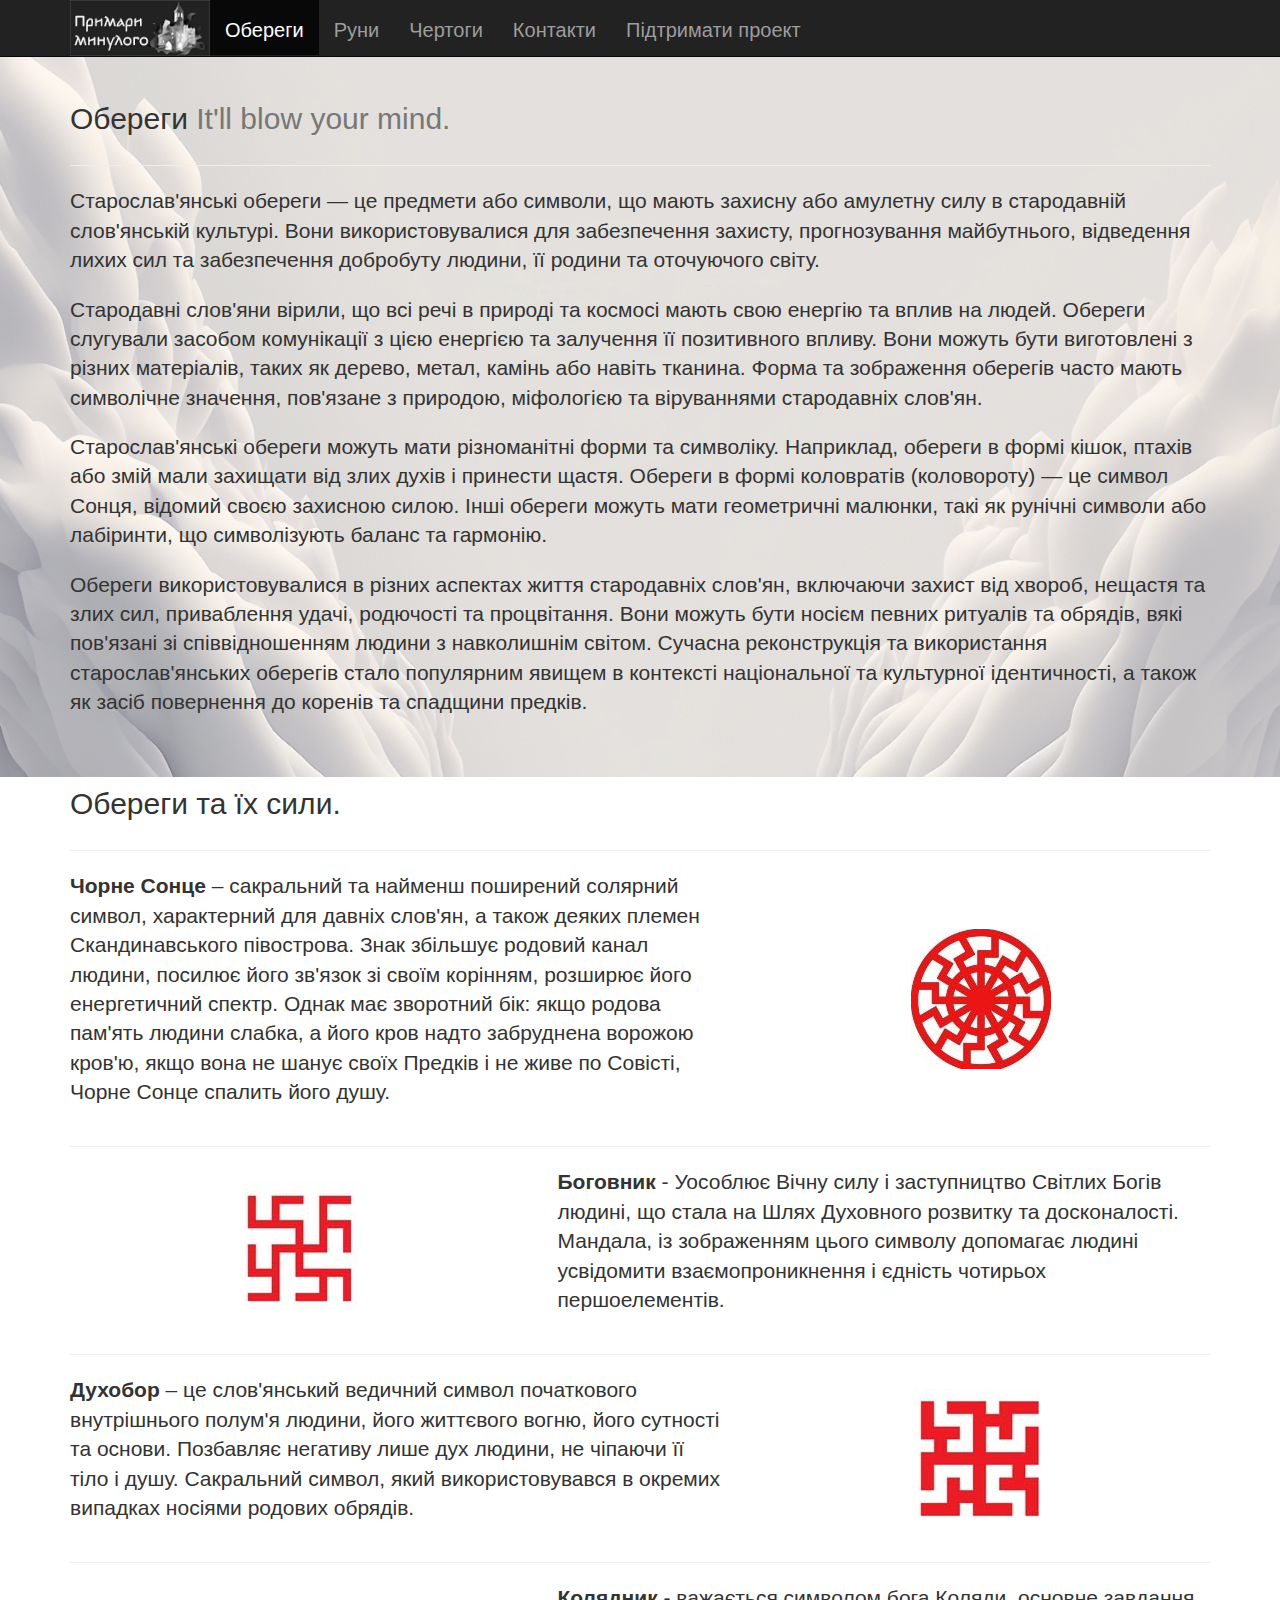
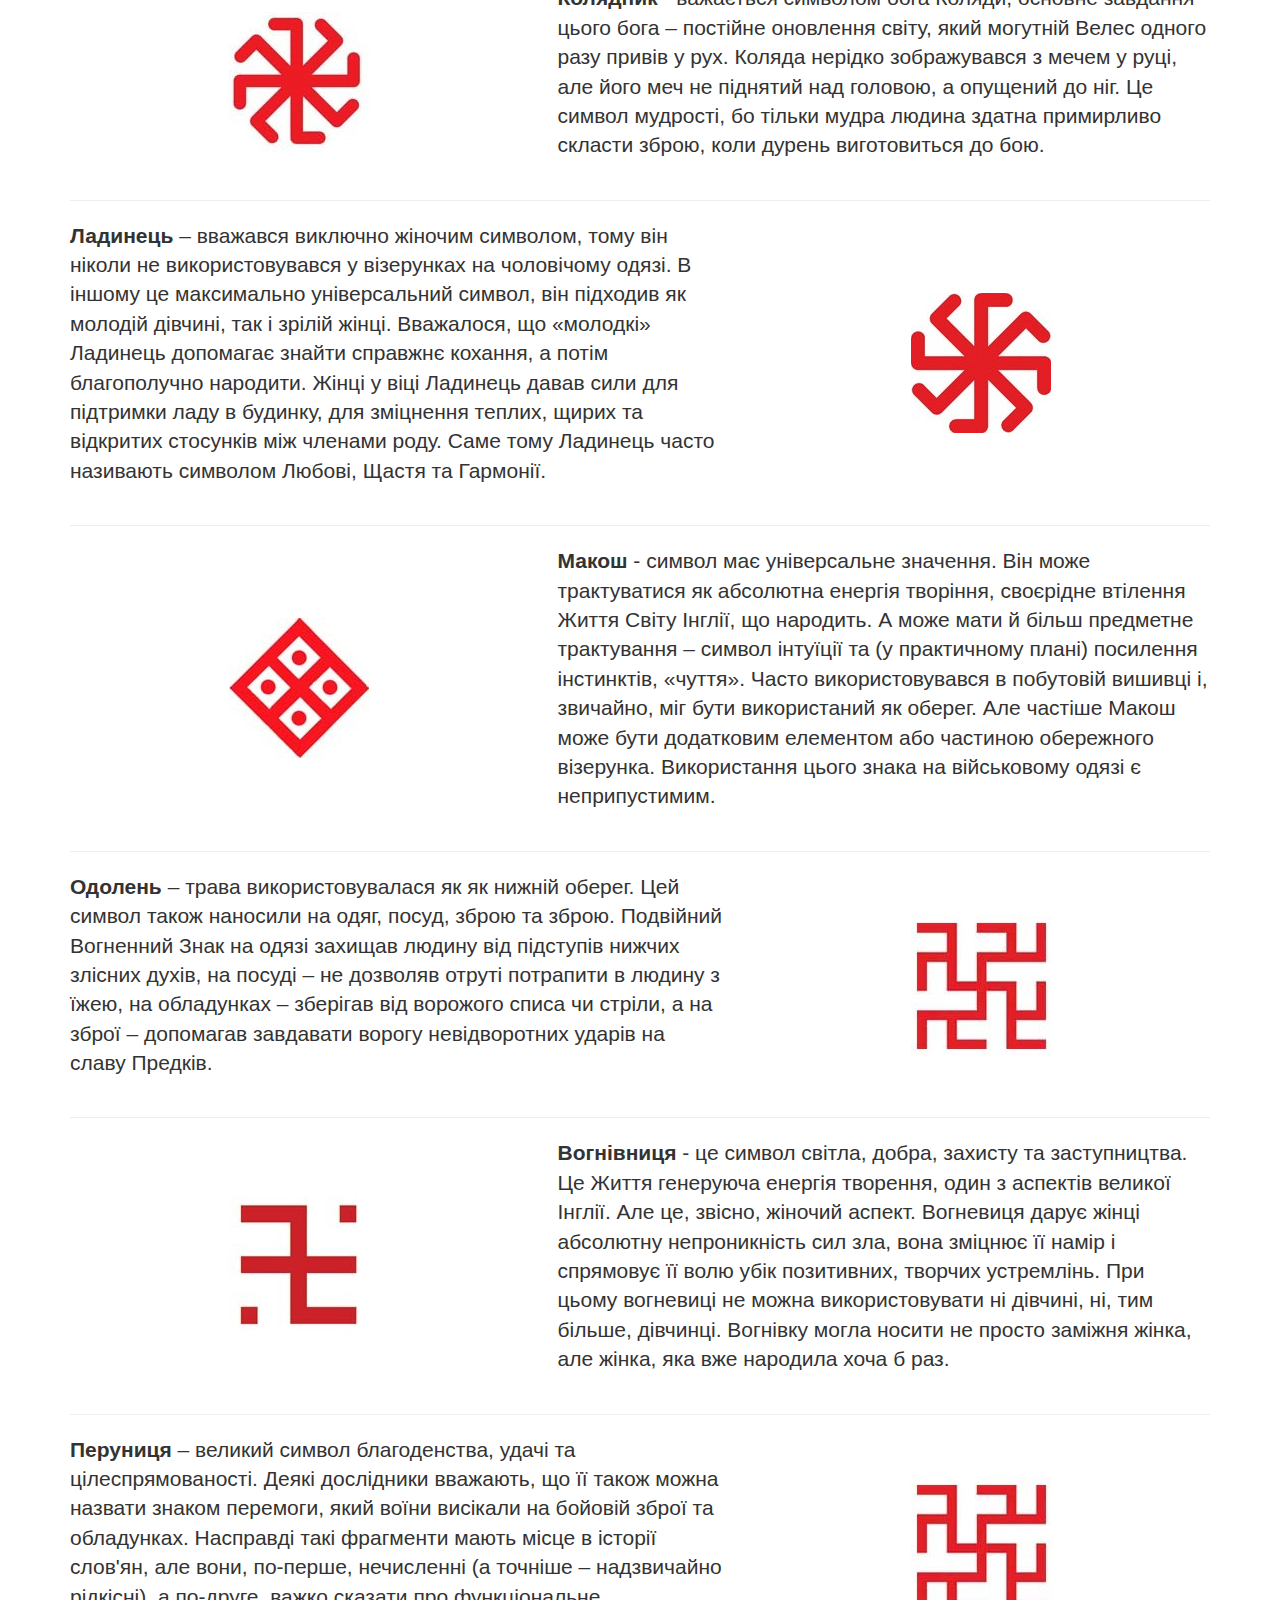
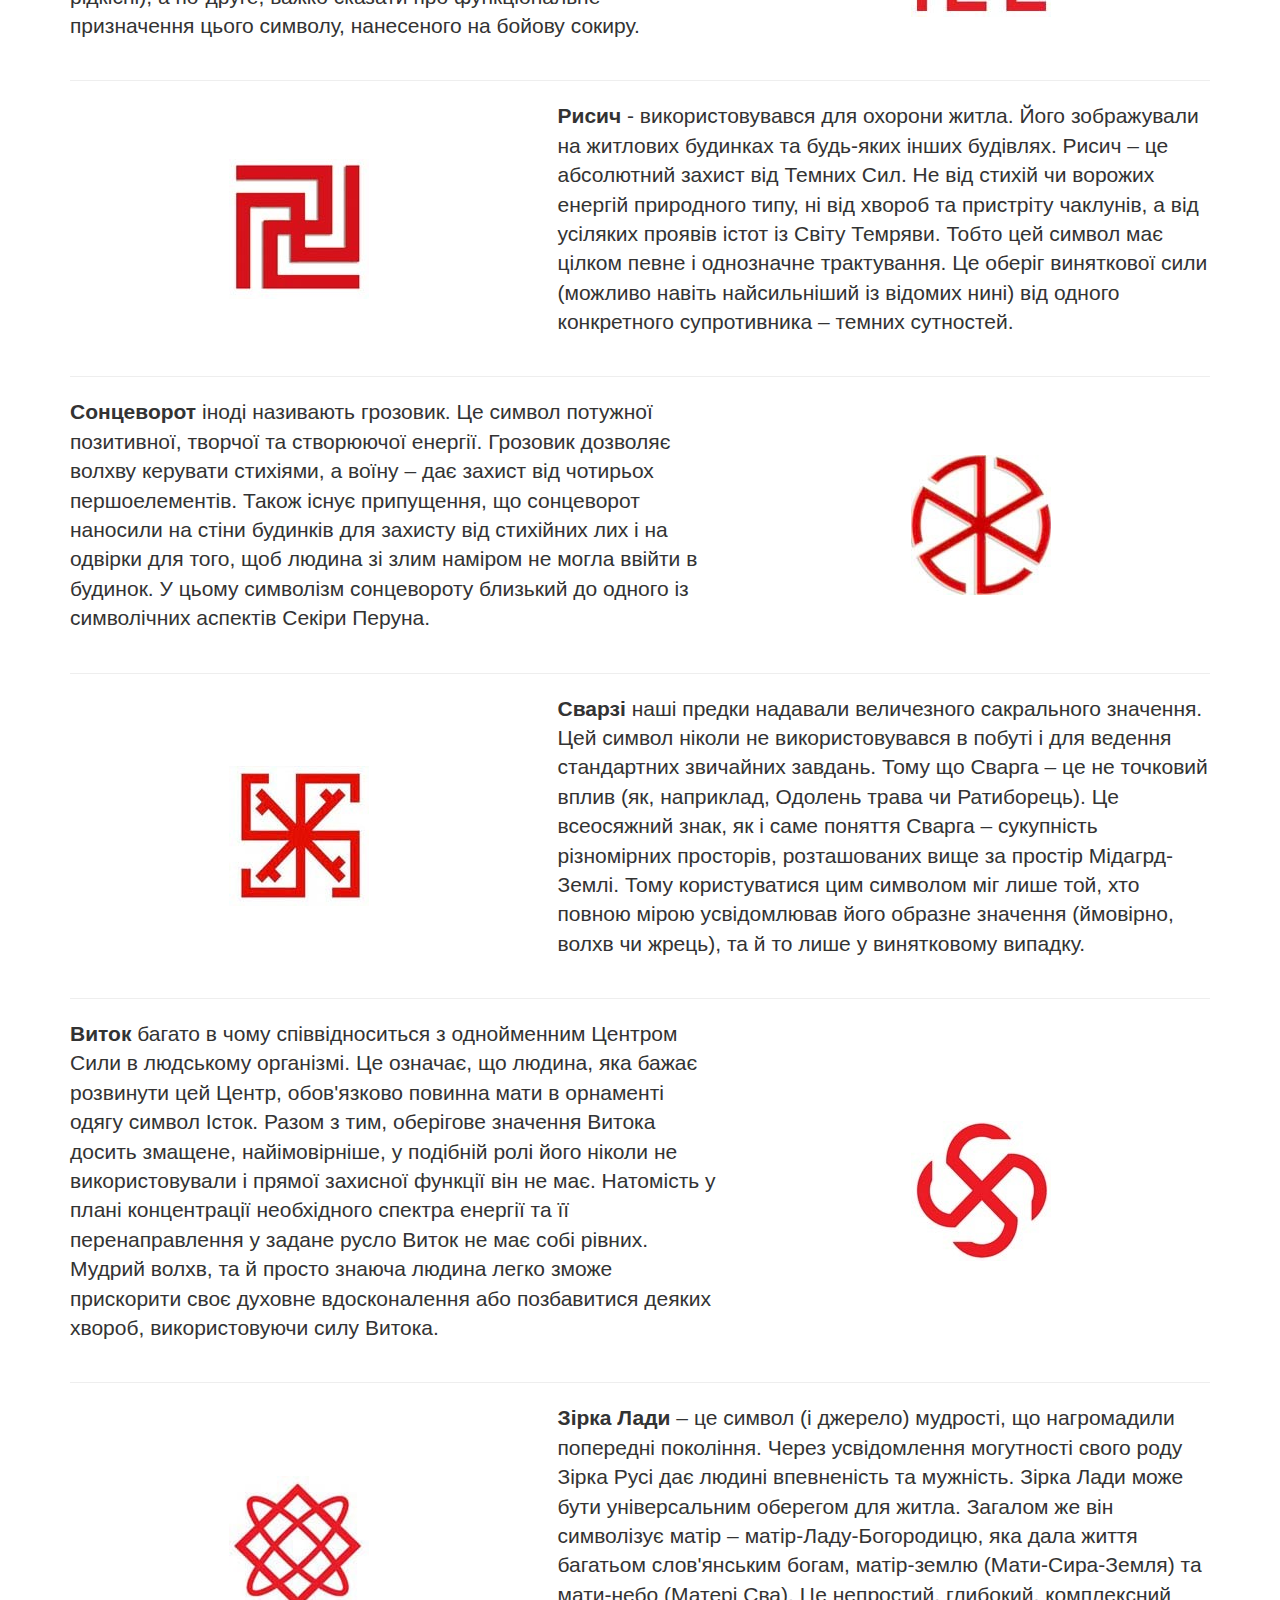
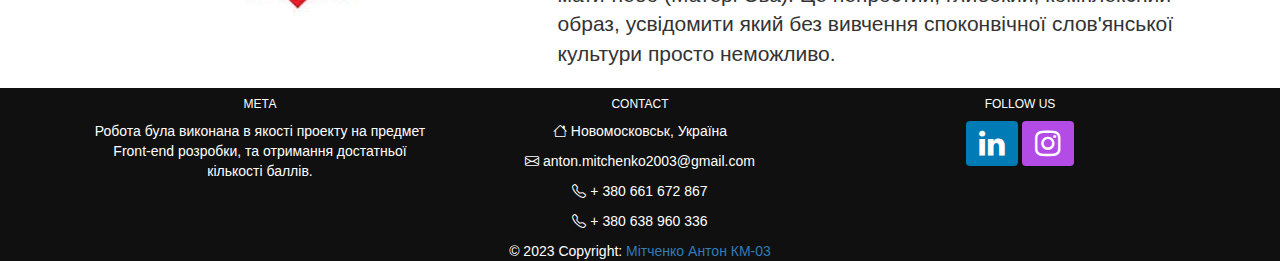
==== commit 4f35ce80: "Fixed footer at all pages, many small fixes" ====
--- a/amulets.html
+++ b/amulets.html
@@ -21,244 +21,244 @@
 
 </head>
 <body>
-    <section id="background_section" data-speed="2" data-type="background">
-    <header>
-        <div class="navbar-wrapper">
-            <nav class="navbar navbar-inverse navbar-static-top">
-              <div class="container">
-                <div class="navbar-header">
-                    <a href="index.html"><img src="assets/img/logo_tr.png" alt="logo"></a>
-                    <button type="button" class="navbar-toggle collapsed" data-toggle="collapse" data-target="#navbar" aria-expanded="false" aria-controls="navbar">
-                        <span class="sr-only">Toggle navigation</span>
-                        <span class="icon-bar"></span>
-                        <span class="icon-bar"></span>
-                        <span class="icon-bar"></span>
-                    </button>
-                </div>
-                <div id="navbar" class="navbar-collapse collapse">
-                  <ul class="nav navbar-nav">
-                    <li  class="active"><a href="amulets.html">Обереги</a></li>
-                    <li><a href="runes.html">Руни</a></li>
-                    <li><a href="character.html">Чертоги</a></li>
-                    <li><a href="contact.html">Контакти</a></li>
-                    <li><a href="support_ua.html">Підтримати проект</a></li>
-                  </ul>
-                </div>
-              </div>
-            </nav>
-        </div>
+<header>
+    <div class="navbar-wrapper">
+        <nav class="navbar navbar-inverse navbar-static-top">
+          <div class="container">
+            <div class="navbar-header">
+                <a href="index.html"><img src="assets/img/logo_tr.png" alt="logo"></a>
+                <button type="button" class="navbar-toggle collapsed" data-toggle="collapse" data-target="#navbar" aria-expanded="false" aria-controls="navbar">
+                    <span class="sr-only">Toggle navigation</span>
+                    <span class="icon-bar"></span>
+                    <span class="icon-bar"></span>
+                    <span class="icon-bar"></span>
+                </button>
+            </div>
+            <div id="navbar" class="navbar-collapse collapse">
+              <ul class="nav navbar-nav">
+                <li  class="active"><a href="amulets.html">Обереги</a></li>
+                <li><a href="runes.html">Руни</a></li>
+                <li><a href="character.html">Чертоги</a></li>
+                <li><a href="contact.html">Контакти</a></li>
+                <li><a href="support_ua.html">Підтримати проект</a></li>
+              </ul>
+            </div>
+          </div>
+        </nav>
+    </div>
 </header>
 
-<!-- Back to top button -->
-<button
-        type="button"
-        class="btn btn-danger btn-floating btn-lg"
-        id="btn-back-to-top"
-        >
-  <i class="bi bi-arrow-up"></i>
-</button>
-
-<main class="character">
-    <div class="container container-character">
-
-        <div class="row">
-            <div class="col-md-7">
-                <h2 class="featurette-heading">Обереги <span class="text-muted">It'll blow your mind.</span></h2>
-            </div>
-        </div>
-
-            <hr class="featurette-divider">
-            <div class="row featurette">
-                <div class="col-md-12">
-                  <p class="lead">  Старослав'янські обереги — це предмети або символи, що мають захисну або амулетну
-                      силу в стародавній слов'янській культурі. Вони використовувалися для забезпечення захисту,
-                      прогнозування майбутнього, відведення лихих сил та забезпечення добробуту людини, її родини та
-                      оточуючого світу.</p>
-                  <p class="lead">  Стародавні слов'яни вірили, що всі речі в природі та космосі мають свою енергію
-                      та вплив на людей. Обереги слугували засобом комунікації з цією енергією та залучення її
-                      позитивного впливу. Вони можуть бути виготовлені з різних матеріалів, таких як дерево, метал,
-                      камінь або навіть тканина. Форма та зображення оберегів часто мають символічне значення,
-                      пов'язане з природою, міфологією та віруваннями стародавніх слов'ян.</p>
-                  <p class="lead">  Старослав'янські обереги можуть мати різноманітні форми та символіку. Наприклад,
-                      обереги в формі кішок, птахів або змій мали захищати від злих духів і принести щастя. Обереги в
-                      формі коловратів (коловороту) — це символ Сонця, відомий своєю захисною силою. Інші обереги можуть
-                      мати геометричні малюнки, такі як рунічні символи або лабіринти, що символізують баланс та
-                      гармонію.
-                  <p class="lead"> Обереги використовувалися в різних аспектах життя стародавніх слов'ян, включаючи захист
-                      від хвороб, нещастя та злих сил, приваблення удачі, родючості та процвітання. Вони можуть бути
-                      носієм певних ритуалів та обрядів, вякі пов'язані зі співвідношенням людини з навколишнім світом.
-                    Сучасна реконструкція та використання старослав'янських оберегів стало популярним явищем в контексті
-                    національної та культурної ідентичності, а також як засіб повернення до коренів та спадщини предків.</p>
-                </div>
-            </div>
-
-    <section id="background_section_character_des" data-speed="2" data-type="background">
-        <div class="container">
-
+    <!-- Back to top button -->
+    <button
+            type="button"
+            class="btn btn-danger btn-floating btn-lg"
+            id="btn-back-to-top"
+            >
+      <i class="bi bi-arrow-up"></i>
+    </button>
+
+    <main class="character">
+        <section id="background_section" data-speed="2" data-type="background">
+            <div class="container container-character">
+                <div class="row">
+                    <div class="col-md-7">
+                        <h2 class="featurette-heading">Обереги <span class="text-muted">It'll blow your mind.</span></h2>
+                    </div>
+                </div>
+
+                    <hr class="featurette-divider">
+                    <div class="row featurette">
+                        <div class="col-md-12">
+                          <p class="lead">  Старослав'янські обереги — це предмети або символи, що мають захисну або амулетну
+                              силу в стародавній слов'янській культурі. Вони використовувалися для забезпечення захисту,
+                              прогнозування майбутнього, відведення лихих сил та забезпечення добробуту людини, її родини та
+                              оточуючого світу.</p>
+                          <p class="lead">  Стародавні слов'яни вірили, що всі речі в природі та космосі мають свою енергію
+                              та вплив на людей. Обереги слугували засобом комунікації з цією енергією та залучення її
+                              позитивного впливу. Вони можуть бути виготовлені з різних матеріалів, таких як дерево, метал,
+                              камінь або навіть тканина. Форма та зображення оберегів часто мають символічне значення,
+                              пов'язане з природою, міфологією та віруваннями стародавніх слов'ян.</p>
+                          <p class="lead">  Старослав'янські обереги можуть мати різноманітні форми та символіку. Наприклад,
+                              обереги в формі кішок, птахів або змій мали захищати від злих духів і принести щастя. Обереги в
+                              формі коловратів (коловороту) — це символ Сонця, відомий своєю захисною силою. Інші обереги можуть
+                              мати геометричні малюнки, такі як рунічні символи або лабіринти, що символізують баланс та
+                              гармонію.
+                          <p class="lead"> Обереги використовувалися в різних аспектах життя стародавніх слов'ян, включаючи захист
+                              від хвороб, нещастя та злих сил, приваблення удачі, родючості та процвітання. Вони можуть бути
+                              носієм певних ритуалів та обрядів, вякі пов'язані зі співвідношенням людини з навколишнім світом.
+                            Сучасна реконструкція та використання старослав'янських оберегів стало популярним явищем в контексті
+                            національної та культурної ідентичності, а також як засіб повернення до коренів та спадщини предків.</p>
+                        </div>
+                    </div>
+            </div>
+        </section>
+        <section id="background_section_character_des" data-speed="2" data-type="background">
+            <div class="container">
+
+                <div class="row">
+                    <div class="col-md-7">
+                        <h2 class="featurette-heading">Обереги та їх сили.</h2>
+                    </div>
+                </div>
+
+                <hr class="featurette-divider">
+                <div class="row featurette">
+                    <div class="col-md-7">
+                      <p class="lead"><b>Чорне Сонце </b> – сакральний та найменш поширений солярний символ, характерний для давніх слов'ян, а також деяких племен Скандинавського півострова. Знак збільшує родовий канал людини, посилює його зв'язок зі своїм корінням, розширює його енергетичний спектр. Однак має зворотний бік: якщо родова пам'ять людини слабка, а його кров надто забруднена ворожою кров'ю, якщо вона не шанує своїх Предків і не живе по Совісті, Чорне Сонце спалить його душу.</p>
+                    </div>
+                    <div class="col-md-5 zoom-image">
+                      <img class="featurette-image img-responsive center-block" data-src="holder.js/500x500/auto" alt="550x550" src="assets/img/amulet/bs.jpg" data-holder-rendered="true">
+                    </div>
+                </div>
+
+
+                <hr class="featurette-divider">
+                <div class="row featurette">
+                    <div class="col-md-5 zoom-image zoom-image">
+                      <img class="featurette-image img-responsive center-block" data-src="holder.js/500x500/auto" alt="500x500" src="assets/img/amulet/bogovnik.jpg" data-holder-rendered="true">
+                    </div>
+                    <div class="col-md-7" id="text-container">
+                      <p class="lead"><b>Боговник </b> - Уособлює Вічну силу і заступництво Світлих Богів людині, що стала на Шлях Духовного розвитку та досконалості. Мандала, із зображенням цього символу допомагає людині усвідомити взаємопроникнення і єдність чотирьох першоелементів.</p>
+                    </div>
+                </div>
+
+                <hr class="featurette-divider">
+                <div class="row featurette">
+                    <div class="col-md-7">
+                      <p class="lead"><b>Духобор </b> – це слов'янський ведичний символ початкового внутрішнього полум'я людини, його життєвого вогню, його сутності та основи. Позбавляє негативу лише дух людини, не чіпаючи її тіло і душу. Сакральний символ, який використовувався в окремих випадках носіями родових обрядів.</p>
+                    </div>
+                    <div class="col-md-5 zoom-image">
+                      <img class="featurette-image img-responsive center-block" data-src="holder.js/500x500/auto" alt="500x500" src="assets/img/amulet/duhobor.jpg" data-holder-rendered="true">
+                    </div>
+                </div>
+
+                <hr class="featurette-divider">
+                <div class="row featurette">
+                    <div class="col-md-5 zoom-image">
+                      <img class="featurette-image img-responsive center-block" data-src="holder.js/500x500/auto" alt="500x500" src="assets/img/amulet/kolyada.jpg" data-holder-rendered="true">
+                    </div>
+                    <div class="col-md-7">
+                      <p class="lead"><b>Колядник </b> - важається символом бога Коляди, основне завдання цього бога – постійне оновлення світу, який могутній Велес одного разу привів у рух. Коляда нерідко зображувався з мечем у руці, але його меч не піднятий над головою, а опущений до ніг. Це символ мудрості, бо тільки мудра людина здатна примирливо скласти зброю, коли дурень виготовиться до бою.</p>
+                    </div>
+                </div>
+
+                <hr class="featurette-divider">
+                <div class="row featurette">
+                    <div class="col-md-7">
+                      <p class="lead"><b>Ладинець</b> – вважався виключно жіночим символом, тому він ніколи не використовувався у візерунках на чоловічому одязі. В іншому це максимально універсальний символ, він підходив як молодій дівчині, так і зрілій жінці. Вважалося, що «молодкі» Ладинець допомагає знайти справжнє кохання, а потім благополучно народити. Жінці у віці Ладинець давав сили для підтримки ладу в будинку, для зміцнення теплих, щирих та відкритих стосунків між членами роду. Саме тому Ладинець часто називають символом Любові, Щастя та Гармонії.</p>
+                    </div>
+                    <div class="col-md-5 zoom-image">
+                      <img class="featurette-image img-responsive center-block" data-src="holder.js/500x500/auto" alt="500x500" src="assets/img/amulet/ladines.jpg" data-holder-rendered="true">
+                    </div>
+                </div>
+
+                <hr class="featurette-divider">
+                <div class="row featurette">
+                    <div class="col-md-5 zoom-image">
+                      <img class="featurette-image img-responsive center-block" data-src="holder.js/500x500/auto" alt="500x500" src="assets/img/amulet/makosh.jpg" data-holder-rendered="true">
+                    </div>
+                    <div class="col-md-7">
+                      <p class="lead"><b>Макош</b> - символ має універсальне значення. Він може трактуватися як абсолютна енергія творіння, своєрідне втілення Життя Світу Інглії, що народить. А може мати й більш предметне трактування – символ інтуїції та (у практичному плані) посилення інстинктів, «чуття». Часто використовувався в побутовій вишивці і, звичайно, міг бути використаний як оберег. Але частіше Макош може бути додатковим елементом або частиною обережного візерунка. Використання цього знака на військовому одязі є неприпустимим.</p>
+                    </div>
+                </div>
+
+                <hr class="featurette-divider">
+                <div class="row featurette">
+                    <div class="col-md-7">
+                      <p class="lead"><b>Одолень</b> – трава використовувалася як як нижній оберег. Цей символ також наносили на одяг, посуд, зброю та зброю. Подвійний Вогненний Знак на одязі захищав людину від підступів нижчих злісних духів, на посуді – не дозволяв отруті потрапити в людину з їжею, на обладунках – зберігав від ворожого списа чи стріли, а на зброї – допомагав завдавати ворогу невідворотних ударів на славу Предків.</p>
+                    </div>
+                    <div class="col-md-5 zoom-image">
+                      <img class="featurette-image img-responsive center-block" data-src="holder.js/500x500/auto" alt="500x500" src="assets/img/amulet/odolen.jpg" data-holder-rendered="true">
+                    </div>
+                </div>
+
+                <hr class="featurette-divider">
+                <div class="row featurette">
+                    <div class="col-md-5 zoom-image">
+                      <img class="featurette-image img-responsive center-block" data-src="holder.js/500x500/auto" alt="500x500" src="assets/img/amulet/vogin.jpg" data-holder-rendered="true">
+                    </div>
+                    <div class="col-md-7">
+                      <p class="lead"><b>Вогнівниця </b> - це символ світла, добра, захисту та заступництва. Це Життя генеруюча енергія творення, один з аспектів великої Інглії. Але це, звісно, жіночий аспект. Вогневиця дарує жінці абсолютну непроникність сил зла, вона зміцнює її намір і спрямовує її волю убік позитивних, творчих устремлінь. При цьому вогневиці не можна використовувати ні дівчині, ні, тим більше, дівчинці. Вогнівку могла носити не просто заміжня жінка, але жінка, яка вже народила хоча б раз.</p>
+                    </div>
+                </div>
+
+                <hr class="featurette-divider">
+                <div class="row featurette">
+                    <div class="col-md-7">
+                      <p class="lead"><b>Перуниця</b> – великий символ благоденства, удачі та цілеспрямованості. Деякі дослідники вважають, що її також можна назвати знаком перемоги, який воїни висікали на бойовій зброї та обладунках. Насправді такі фрагменти мають місце в історії слов'ян, але вони, по-перше, нечисленні (а точніше – надзвичайно рідкісні), а по-друге, важко сказати про функціональне призначення цього символу, нанесеного на бойову сокиру.</p>
+                    </div>
+                    <div class="col-md-5 zoom-image">
+                      <img class="featurette-image img-responsive center-block" data-src="holder.js/500x500/auto" alt="500x500" src="assets/img/amulet/odolen.jpg" data-holder-rendered="true">
+                    </div>
+                </div>
+
+                <hr class="featurette-divider">
+                <div class="row featurette">
+                    <div class="col-md-5 zoom-image">
+                      <img class="featurette-image img-responsive center-block" data-src="holder.js/500x500/auto" alt="500x500" src="assets/img/amulet/Rusich.jpg" data-holder-rendered="true">
+                    </div>
+                    <div class="col-md-7">
+                      <p class="lead"><b>Рисич</b> - використовувався для охорони житла. Його зображували на житлових будинках та будь-яких інших будівлях. Рисич – це абсолютний захист від Темних Сил. Не від стихій чи ворожих енергій природного типу, ні від хвороб та пристріту чаклунів, а від усіляких проявів істот із Світу Темряви. Тобто цей символ має цілком певне і однозначне трактування. Це оберіг виняткової сили (можливо навіть найсильніший із відомих нині) від одного конкретного супротивника – темних сутностей.</p>
+                    </div>
+                </div>
+
+                <hr class="featurette-divider">
+                <div class="row featurette">
+                    <div class="col-md-7">
+                      <p class="lead"><b>Сонцеворот </b> іноді називають грозовик. Це символ потужної позитивної, творчої та створюючої енергії. Грозовик дозволяє волхву керувати стихіями, а воїну – дає захист від чотирьох першоелементів. Також існує припущення, що сонцеворот наносили на стіни будинків для захисту від стихійних лих і на одвірки для того, щоб людина зі злим наміром не могла ввійти в будинок. У цьому символізм сонцевороту близький до одного із символічних аспектів Секіри Перуна.</p>
+                    </div>
+                    <div class="col-md-5 zoom-image">
+                      <img class="featurette-image img-responsive center-block" data-src="holder.js/500x500/auto" alt="500x500" src="assets/img/amulet/soncevorot.jpg" data-holder-rendered="true">
+                    </div>
+                </div>
+
+                <hr class="featurette-divider">
+                <div class="row featurette">
+                    <div class="col-md-5 zoom-image">
+                      <img class="featurette-image img-responsive center-block" data-src="holder.js/500x500/auto" alt="500x500" src="assets/img/amulet/svarzi.jpg" data-holder-rendered="true">
+                    </div>
+                    <div class="col-md-7">
+                      <p class="lead"><b>Сварзі</b> наші предки надавали величезного сакрального значення. Цей символ ніколи не використовувався в побуті і для ведення стандартних звичайних завдань. Тому що Сварга – це не точковий вплив (як, наприклад, Одолень трава чи Ратиборець). Це всеосяжний знак, як і саме поняття Сварга – сукупність різномірних просторів, розташованих вище за простір Мідагрд-Землі. Тому користуватися цим символом міг лише той, хто повною мірою усвідомлював його образне значення (ймовірно, волхв чи жрець), та й то лише у винятковому випадку.</p>
+                    </div>
+                </div>
+
+                <hr class="featurette-divider">
+                <div class="row featurette">
+                    <div class="col-md-7">
+                      <p class="lead"><b>Виток</b> багато в чому співвідноситься з однойменним Центром Сили в людському організмі. Це означає, що людина, яка бажає розвинути цей Центр, обов'язково повинна мати в орнаменті одягу символ Істок. Разом з тим, оберігове значення Витока досить змащене, найімовірніше, у подібній ролі його ніколи не використовували і прямої захисної функції він не має. Натомість у плані концентрації необхідного спектра енергії та її перенаправлення у задане русло Виток не має собі рівних. Мудрий волхв, та й просто знаюча людина легко зможе прискорити своє духовне вдосконалення або позбавитися деяких хвороб, використовуючи силу Витока.</p>
+                    </div>
+                    <div class="col-md-5 zoom-image">
+                      <img class="featurette-image img-responsive center-block" data-src="holder.js/500x500/auto" alt="500x500" src="assets/img/amulet/istok.jpg" data-holder-rendered="true">
+                    </div>
+                </div>
+
+                <hr class="featurette-divider">
+                <div class="row featurette">
+                    <div class="col-md-5 zoom-image">
+                      <img class="featurette-image img-responsive center-block" data-src="holder.js/500x500/auto" alt="500x500" src="assets/img/amulet/ladi.jpg" data-holder-rendered="true">
+                    </div>
+                    <div class="col-md-7">
+                      <p class="lead"><b>Зірка Лади</b> – це символ (і джерело) мудрості, що нагромадили попередні покоління. Через усвідомлення могутності свого роду Зірка Русі дає людині впевненість та мужність. Зірка Лади може бути універсальним оберегом для житла. Загалом же він символізує матір – матір-Ладу-Богородицю, яка дала життя багатьом слов'янським богам, матір-землю (Мати-Сира-Земля) та мати-небо (Матері Сва). Це непростий, глибокий, комплексний образ, усвідомити який без вивчення споконвічної слов'янської культури просто неможливо.</p>
+                    </div>
+                </div>
+
+            </div>
+        </section>
+
+
+    </main>
+
+
+<div class="navbar-wrapper">
+
+  <footer class="text-center text-lg-start text-white" style="background-color: #101010">
+
+    <div class="container p-4 pb-0">
+
+      <section class="">
+        <div class="col-md-12">
             <div class="row">
-                <div class="col-md-7">
-                    <h2 class="featurette-heading">Обереги та їх сили.</h2>
-                </div>
-            </div>
-
-            <hr class="featurette-divider">
-            <div class="row featurette">
-                <div class="col-md-7">
-                  <p class="lead"><b>Чорне Сонце </b> – сакральний та найменш поширений солярний символ, характерний для давніх слов'ян, а також деяких племен Скандинавського півострова. Знак збільшує родовий канал людини, посилює його зв'язок зі своїм корінням, розширює його енергетичний спектр. Однак має зворотний бік: якщо родова пам'ять людини слабка, а його кров надто забруднена ворожою кров'ю, якщо вона не шанує своїх Предків і не живе по Совісті, Чорне Сонце спалить його душу.</p>
-                </div>
-                <div class="col-md-5 zoom-image">
-                  <img class="featurette-image img-responsive center-block" data-src="holder.js/500x500/auto" alt="550x550" src="assets/img/amulet/bs.jpg" data-holder-rendered="true">
-                </div>
-            </div>
-
-
-            <hr class="featurette-divider">
-            <div class="row featurette">
-                <div class="col-md-5 zoom-image zoom-image">
-                  <img class="featurette-image img-responsive center-block" data-src="holder.js/500x500/auto" alt="500x500" src="assets/img/amulet/bogovnik.jpg" data-holder-rendered="true">
-                </div>
-                <div class="col-md-7" id="text-container">
-                  <p class="lead"><b>Боговник </b> - Уособлює Вічну силу і заступництво Світлих Богів людині, що стала на Шлях Духовного розвитку та досконалості. Мандала, із зображенням цього символу допомагає людині усвідомити взаємопроникнення і єдність чотирьох першоелементів.</p>
-                </div>
-            </div>
-
-            <hr class="featurette-divider">
-            <div class="row featurette">
-                <div class="col-md-7">
-                  <p class="lead"><b>Духобор </b> – це слов'янський ведичний символ початкового внутрішнього полум'я людини, його життєвого вогню, його сутності та основи. Позбавляє негативу лише дух людини, не чіпаючи її тіло і душу. Сакральний символ, який використовувався в окремих випадках носіями родових обрядів.</p>
-                </div>
-                <div class="col-md-5 zoom-image">
-                  <img class="featurette-image img-responsive center-block" data-src="holder.js/500x500/auto" alt="500x500" src="assets/img/amulet/duhobor.jpg" data-holder-rendered="true">
-                </div>
-            </div>
-
-            <hr class="featurette-divider">
-            <div class="row featurette">
-                <div class="col-md-5 zoom-image">
-                  <img class="featurette-image img-responsive center-block" data-src="holder.js/500x500/auto" alt="500x500" src="assets/img/amulet/kolyada.jpg" data-holder-rendered="true">
-                </div>
-                <div class="col-md-7">
-                  <p class="lead"><b>Колядник </b> - важається символом бога Коляди, основне завдання цього бога – постійне оновлення світу, який могутній Велес одного разу привів у рух. Коляда нерідко зображувався з мечем у руці, але його меч не піднятий над головою, а опущений до ніг. Це символ мудрості, бо тільки мудра людина здатна примирливо скласти зброю, коли дурень виготовиться до бою.</p>
-                </div>
-            </div>
-
-            <hr class="featurette-divider">
-            <div class="row featurette">
-                <div class="col-md-7">
-                  <p class="lead"><b>Ладинець</b> – вважався виключно жіночим символом, тому він ніколи не використовувався у візерунках на чоловічому одязі. В іншому це максимально універсальний символ, він підходив як молодій дівчині, так і зрілій жінці. Вважалося, що «молодкі» Ладинець допомагає знайти справжнє кохання, а потім благополучно народити. Жінці у віці Ладинець давав сили для підтримки ладу в будинку, для зміцнення теплих, щирих та відкритих стосунків між членами роду. Саме тому Ладинець часто називають символом Любові, Щастя та Гармонії.</p>
-                </div>
-                <div class="col-md-5 zoom-image">
-                  <img class="featurette-image img-responsive center-block" data-src="holder.js/500x500/auto" alt="500x500" src="assets/img/amulet/ladines.jpg" data-holder-rendered="true">
-                </div>
-            </div>
-
-            <hr class="featurette-divider">
-            <div class="row featurette">
-                <div class="col-md-5 zoom-image">
-                  <img class="featurette-image img-responsive center-block" data-src="holder.js/500x500/auto" alt="500x500" src="assets/img/amulet/makosh.jpg" data-holder-rendered="true">
-                </div>
-                <div class="col-md-7">
-                  <p class="lead"><b>Макош</b> - символ має універсальне значення. Він може трактуватися як абсолютна енергія творіння, своєрідне втілення Життя Світу Інглії, що народить. А може мати й більш предметне трактування – символ інтуїції та (у практичному плані) посилення інстинктів, «чуття». Часто використовувався в побутовій вишивці і, звичайно, міг бути використаний як оберег. Але частіше Макош може бути додатковим елементом або частиною обережного візерунка. Використання цього знака на військовому одязі є неприпустимим.</p>
-                </div>
-            </div>
-
-            <hr class="featurette-divider">
-            <div class="row featurette">
-                <div class="col-md-7">
-                  <p class="lead"><b>Одолень</b> – трава використовувалася як як нижній оберег. Цей символ також наносили на одяг, посуд, зброю та зброю. Подвійний Вогненний Знак на одязі захищав людину від підступів нижчих злісних духів, на посуді – не дозволяв отруті потрапити в людину з їжею, на обладунках – зберігав від ворожого списа чи стріли, а на зброї – допомагав завдавати ворогу невідворотних ударів на славу Предків.</p>
-                </div>
-                <div class="col-md-5 zoom-image">
-                  <img class="featurette-image img-responsive center-block" data-src="holder.js/500x500/auto" alt="500x500" src="assets/img/amulet/odolen.jpg" data-holder-rendered="true">
-                </div>
-            </div>
-
-            <hr class="featurette-divider">
-            <div class="row featurette">
-                <div class="col-md-5 zoom-image">
-                  <img class="featurette-image img-responsive center-block" data-src="holder.js/500x500/auto" alt="500x500" src="assets/img/amulet/vogin.jpg" data-holder-rendered="true">
-                </div>
-                <div class="col-md-7">
-                  <p class="lead"><b>Вогнівниця </b> - це символ світла, добра, захисту та заступництва. Це Життя генеруюча енергія творення, один з аспектів великої Інглії. Але це, звісно, жіночий аспект. Вогневиця дарує жінці абсолютну непроникність сил зла, вона зміцнює її намір і спрямовує її волю убік позитивних, творчих устремлінь. При цьому вогневиці не можна використовувати ні дівчині, ні, тим більше, дівчинці. Вогнівку могла носити не просто заміжня жінка, але жінка, яка вже народила хоча б раз.</p>
-                </div>
-            </div>
-
-            <hr class="featurette-divider">
-            <div class="row featurette">
-                <div class="col-md-7">
-                  <p class="lead"><b>Перуниця</b> – великий символ благоденства, удачі та цілеспрямованості. Деякі дослідники вважають, що її також можна назвати знаком перемоги, який воїни висікали на бойовій зброї та обладунках. Насправді такі фрагменти мають місце в історії слов'ян, але вони, по-перше, нечисленні (а точніше – надзвичайно рідкісні), а по-друге, важко сказати про функціональне призначення цього символу, нанесеного на бойову сокиру.</p>
-                </div>
-                <div class="col-md-5 zoom-image">
-                  <img class="featurette-image img-responsive center-block" data-src="holder.js/500x500/auto" alt="500x500" src="assets/img/amulet/odolen.jpg" data-holder-rendered="true">
-                </div>
-            </div>
-
-            <hr class="featurette-divider">
-            <div class="row featurette">
-                <div class="col-md-5 zoom-image">
-                  <img class="featurette-image img-responsive center-block" data-src="holder.js/500x500/auto" alt="500x500" src="assets/img/amulet/Rusich.jpg" data-holder-rendered="true">
-                </div>
-                <div class="col-md-7">
-                  <p class="lead"><b>Рисич</b> - використовувався для охорони житла. Його зображували на житлових будинках та будь-яких інших будівлях. Рисич – це абсолютний захист від Темних Сил. Не від стихій чи ворожих енергій природного типу, ні від хвороб та пристріту чаклунів, а від усіляких проявів істот із Світу Темряви. Тобто цей символ має цілком певне і однозначне трактування. Це оберіг виняткової сили (можливо навіть найсильніший із відомих нині) від одного конкретного супротивника – темних сутностей.</p>
-                </div>
-            </div>
-
-            <hr class="featurette-divider">
-            <div class="row featurette">
-                <div class="col-md-7">
-                  <p class="lead"><b>Сонцеворот </b> іноді називають грозовик. Це символ потужної позитивної, творчої та створюючої енергії. Грозовик дозволяє волхву керувати стихіями, а воїну – дає захист від чотирьох першоелементів. Також існує припущення, що сонцеворот наносили на стіни будинків для захисту від стихійних лих і на одвірки для того, щоб людина зі злим наміром не могла ввійти в будинок. У цьому символізм сонцевороту близький до одного із символічних аспектів Секіри Перуна.</p>
-                </div>
-                <div class="col-md-5 zoom-image">
-                  <img class="featurette-image img-responsive center-block" data-src="holder.js/500x500/auto" alt="500x500" src="assets/img/amulet/soncevorot.jpg" data-holder-rendered="true">
-                </div>
-            </div>
-
-            <hr class="featurette-divider">
-            <div class="row featurette">
-                <div class="col-md-5 zoom-image">
-                  <img class="featurette-image img-responsive center-block" data-src="holder.js/500x500/auto" alt="500x500" src="assets/img/amulet/svarzi.jpg" data-holder-rendered="true">
-                </div>
-                <div class="col-md-7">
-                  <p class="lead"><b>Сварзі</b> наші предки надавали величезного сакрального значення. Цей символ ніколи не використовувався в побуті і для ведення стандартних звичайних завдань. Тому що Сварга – це не точковий вплив (як, наприклад, Одолень трава чи Ратиборець). Це всеосяжний знак, як і саме поняття Сварга – сукупність різномірних просторів, розташованих вище за простір Мідагрд-Землі. Тому користуватися цим символом міг лише той, хто повною мірою усвідомлював його образне значення (ймовірно, волхв чи жрець), та й то лише у винятковому випадку.</p>
-                </div>
-            </div>
-
-            <hr class="featurette-divider">
-            <div class="row featurette">
-                <div class="col-md-7">
-                  <p class="lead"><b>Виток</b> багато в чому співвідноситься з однойменним Центром Сили в людському організмі. Це означає, що людина, яка бажає розвинути цей Центр, обов'язково повинна мати в орнаменті одягу символ Істок. Разом з тим, оберігове значення Витока досить змащене, найімовірніше, у подібній ролі його ніколи не використовували і прямої захисної функції він не має. Натомість у плані концентрації необхідного спектра енергії та її перенаправлення у задане русло Виток не має собі рівних. Мудрий волхв, та й просто знаюча людина легко зможе прискорити своє духовне вдосконалення або позбавитися деяких хвороб, використовуючи силу Витока.</p>
-                </div>
-                <div class="col-md-5 zoom-image">
-                  <img class="featurette-image img-responsive center-block" data-src="holder.js/500x500/auto" alt="500x500" src="assets/img/amulet/istok.jpg" data-holder-rendered="true">
-                </div>
-            </div>
-
-            <hr class="featurette-divider">
-            <div class="row featurette">
-                <div class="col-md-5 zoom-image">
-                  <img class="featurette-image img-responsive center-block" data-src="holder.js/500x500/auto" alt="500x500" src="assets/img/amulet/ladi.jpg" data-holder-rendered="true">
-                </div>
-                <div class="col-md-7">
-                  <p class="lead"><b>Зірка Лади</b> – це символ (і джерело) мудрості, що нагромадили попередні покоління. Через усвідомлення могутності свого роду Зірка Русі дає людині впевненість та мужність. Зірка Лади може бути універсальним оберегом для житла. Загалом же він символізує матір – матір-Ладу-Богородицю, яка дала життя багатьом слов'янським богам, матір-землю (Мати-Сира-Земля) та мати-небо (Матері Сва). Це непростий, глибокий, комплексний образ, усвідомити який без вивчення споконвічної слов'янської культури просто неможливо.</p>
-                </div>
-            </div>
-
-        </div>
-    </section>
-    </div>
-</main>
-
-
-<div class="navbar-wrapper">
-
-  <footer class="text-center text-lg-start text-white" style="background-color: #101010">
-
-    <div class="container p-4 pb-0">
-
-      <section class="">
-
-        <div class="row">
-
-            <div class="col-md-3 col-lg-3 col-xl-3 mx-auto mt-3">
+            <div class="col-md-4 col-lg-4 col-xl-4 mx-auto mt-3">
 
                 <h6 class="text-uppercase mb-4 font-weight-bold" style="color: white;">
                   Мета
@@ -269,33 +269,29 @@
                 </p>
 
             </div>
-
-          <div class="col-md-4 col-lg-3 col-xl-3 mx-auto mt-3">
+            <div class="col-md-4 col-lg-4 col-xl-4 mx-auto mt-3">
             <h6 class="text-uppercase mb-4 font-weight-bold text-white" style="color: white;">Contact</h6>
             <p style="color: white;"><i class="bi bi-house"></i> Новомосковськ, Україна</p>
             <p style="color: white;"><i class="bi bi-envelope"></i> anton.mitchenko2003@gmail.com</p>
             <p style="color: white;"><i class="bi bi-telephone"></i> + 380 661 672 867</p>
             <p style="color: white;"><i class="bi bi-telephone"></i> + 380 638 960 336</p>
-          </div>
-
-
-        <div class="col-md-3 col-lg-2 col-xl-2 mx-auto mt-3">
-            <h6 class="text-uppercase mb-4 font-weight-bold" style="color: white;">Follow us</h6>
-
-        <div class="btn btn-primary_info_linkedin btn-circle" href="https://ua.linkedin.com/in/anton-mitchenko">
-          <i class="fa  fa-linkedin"></i>
+            </div>
+            <div class="col-md-4 col-lg-4 col-xl-4 mx-auto mt-3">
+                <h6 class="text-uppercase mb-4 font-weight-bold" style="color: white;">Follow us</h6>
+
+                <div class="btn btn-primary_info_linkedin btn-circle" href="https://ua.linkedin.com/in/anton-mitchenko">
+                  <i class="fa  fa-linkedin"></i>
+                </div>
+
+                <div class="btn btn-primary_info_instagram btn-circle" href="https://instagram.com/askold.l">
+                  <i class="fa fa-instagram"></i>
+                </div>
+            </div>
+            </div>
         </div>
-
-        <div class="btn btn-primary_info_instagram btn-circle" href="https://instagram.com/askold.l">
-          <i class="fa fa-instagram"></i>
-        </div>
-        </div>
-        </div>
-
       </section>
 
     </div>
-
 
     <div style="color: white;">
       © 2023 Copyright:
@@ -304,7 +300,7 @@
 
   </footer>
 </div>
-</section>
+
 
 
 <!-- btn-to-top.js -->
--- a/assets/css/my_style.css
+++ b/assets/css/my_style.css
@@ -4,6 +4,12 @@
 - Pseudo-class selector (line 48-49)
 - Box Model (.container, all col- types)
 */
+.navbar {
+    margin-bottom: 0px;
+}
+.featurette-heading {
+    margin-top: 10px;
+}
 /*Combinators*/
 .navbar-nav>li>a {
   font-size: 20px;
@@ -29,9 +35,11 @@
 #background_section {
   background: url("/assets/img/bg_w.jpg") no-repeat fixed center;
   background-size: cover;
-  height: 100vh; /* 100% of viewport height */
+  height: 80vh; /* 100% of viewport height */
   margin: 0 auto;
   position: relative;
+  padding-top: 35px;
+  padding-bottom: 35px;
 }
 .or-sep {
   font-size: 20px;
